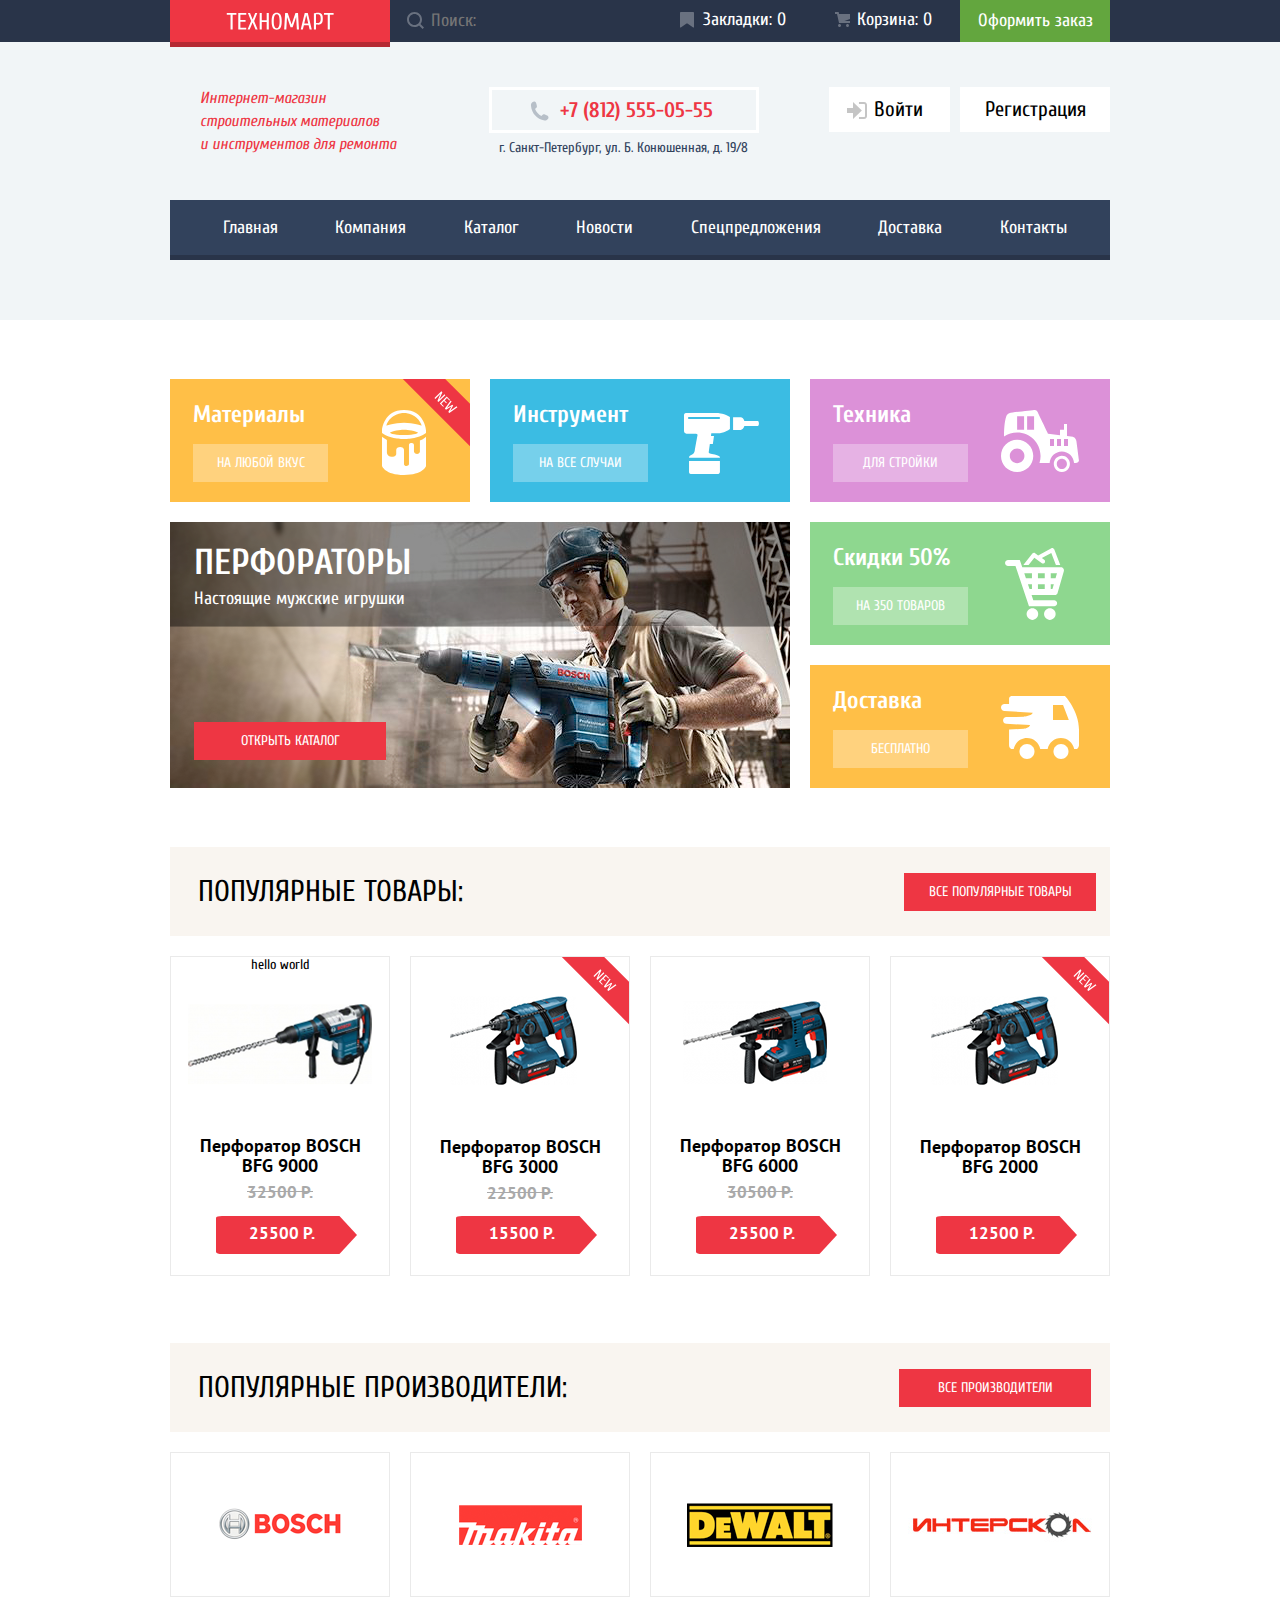
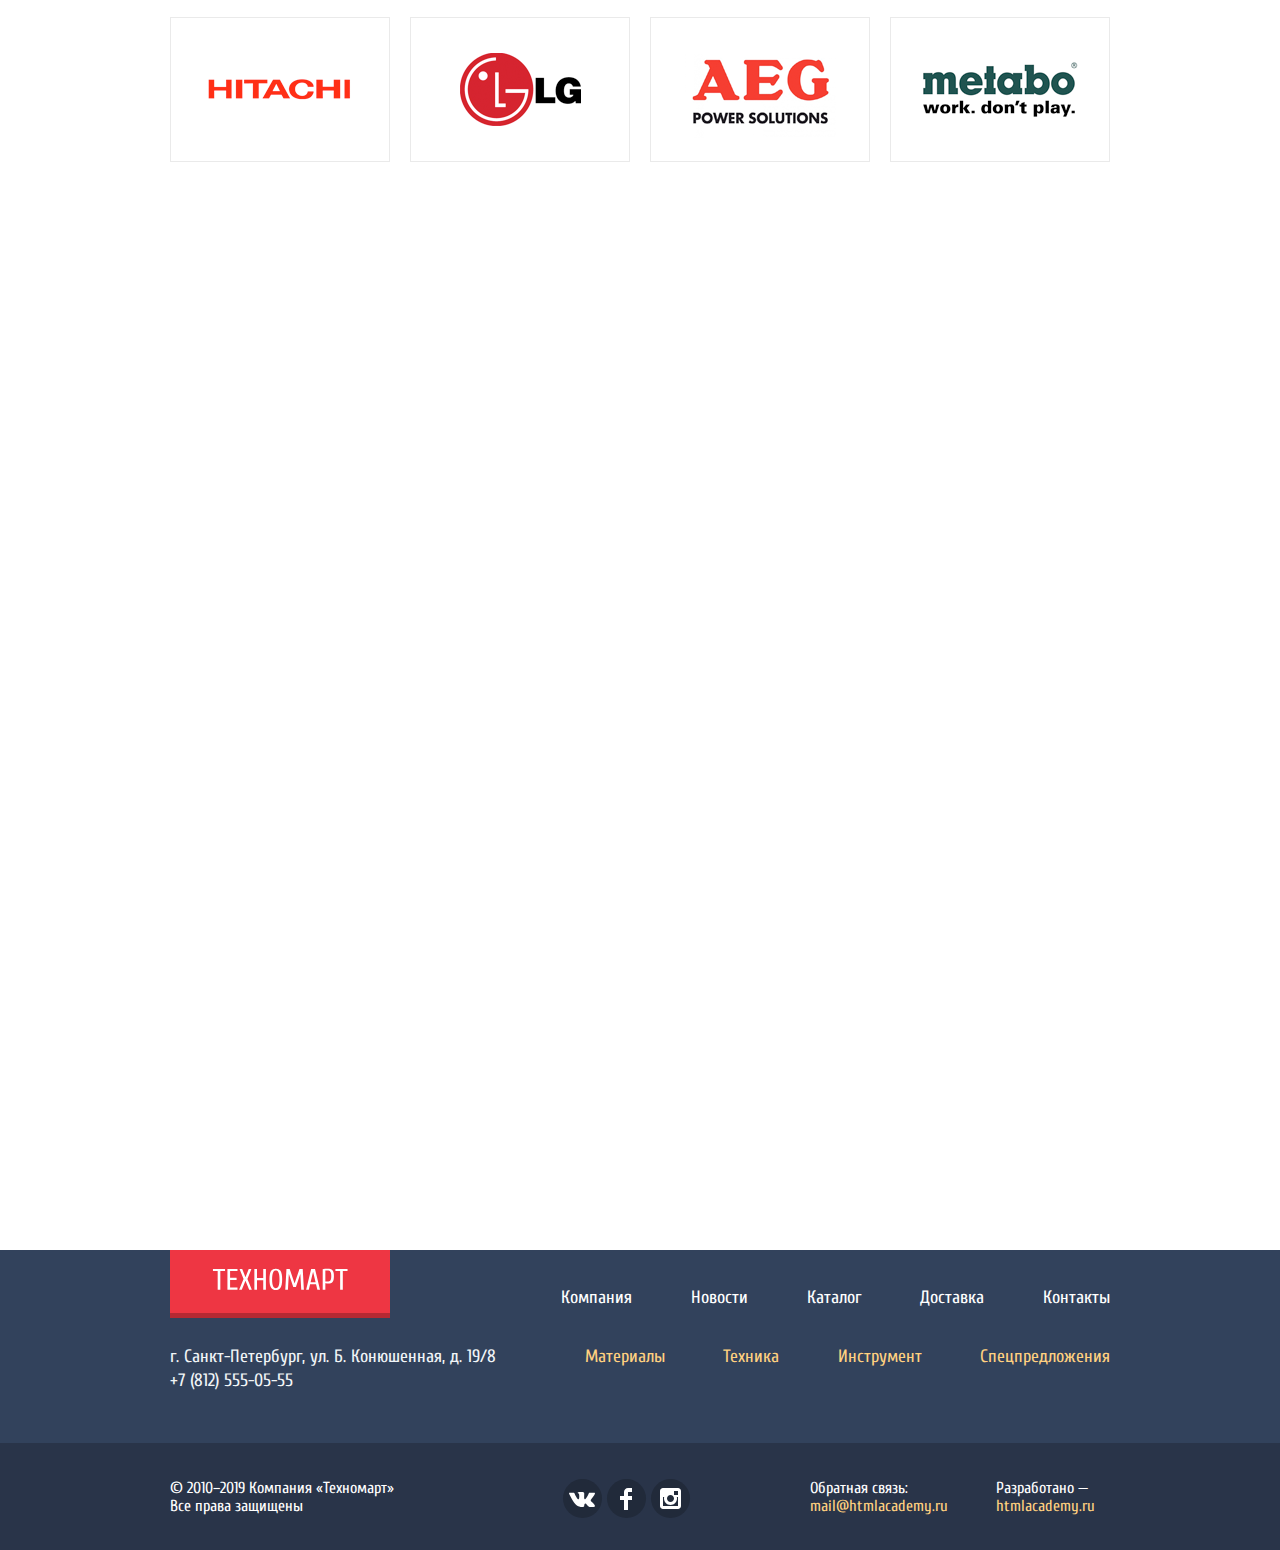
==== index.html @ c285edb5 "Add manufacturers grid" ====
<!DOCTYPE html>
<html lang="ru">

<head>
  <meta charset="UTF-8">
  <meta http-equiv="X-UA-Compatible" content="IE=edge">
  <meta name="viewport" content="width=device-width, initial-scale=1.0">

  <link rel="preconnect" href="https://fonts.googleapis.com">
  <link rel="preconnect" href="https://fonts.gstatic.com" crossorigin>

  <link rel="stylesheet" href="https://fonts.googleapis.com/css?family=Cuprum:400,400i,700">
  <link rel="stylesheet" href="https://fonts.googleapis.com/css?family=PT+Sans:400,700">

  <link rel="stylesheet" href="assets/css/normalize.css">
  <link rel="stylesheet" href="assets/css/general.css">
  <link rel="stylesheet" href="assets/css/style.css">
  <title>Главная страница</title>
</head>

<body>
  <header class="header">
    <div class="menu">
      <div class="container">
        <a class="logo" href="#">
          <img src="assets/images/text-header.svg" alt="Техномарт">
        </a>
        <form action="#" class="search-form">
          <input type="search" name="search" class="paragraph-2" id="search" placeholder="Поиск:">
          <label for="search">
            <svg width="17" height="17" viewBox="0 0 17 17" fill="none" xmlns="http://www.w3.org/2000/svg">
              <path fill-rule="evenodd" clip-rule="evenodd"
                d="M13.458 12.044L17 15.586L15.586 17L12.044 13.458C10.782 14.421 9.21 15 7.5 15C3.35786 15 0 11.6421 0 7.5C0 3.35786 3.35786 0 7.5 0C11.6421 0 15 3.35786 15 7.5C15.0001 9.14309 14.4581 10.7403 13.458 12.044ZM7.5 2C4.467 2 2 4.467 2 7.5C2.00331 10.5362 4.4638 12.9967 7.5 13C10.532 13 13 10.532 13 7.5C13 4.467 10.532 2 7.5 2Z"
                fill="white" />
            </svg>
          </label>
        </form>
        <ul class="menu-list">
          <li>
            <svg width="14" height="16" viewBox="0 0 14 16" fill="none" xmlns="http://www.w3.org/2000/svg">
              <path
                d="M14 15C14 15.55 13.632 15.741 13.182 15.426L7.819 11.661C7.369 11.346 6.632 11.346 6.182 11.661L0.818 15.426C0.368 15.741 0 15.55 0 15V1C0 0.45 0.45 0 1 0H13C13.55 0 14 0.45 14 1V15Z"
                fill="white" />
            </svg>
            <a class="paragraph-2" href="#">Закладки: 0</a>
          </li>
          <li>
            <svg width="15" height="15" viewBox="0 0 15 15" fill="none" xmlns="http://www.w3.org/2000/svg">
              <path
                d="M4.5 15C5.32843 15 6 14.3284 6 13.5C6 12.6716 5.32843 12 4.5 12C3.67157 12 3 12.6716 3 13.5C3 14.3284 3.67157 15 4.5 15Z"
                fill="white" />
              <path
                d="M12.5 15C13.3284 15 14 14.3284 14 13.5C14 12.6716 13.3284 12 12.5 12C11.6716 12 11 12.6716 11 13.5C11 14.3284 11.6716 15 12.5 15Z"
                fill="white" />
              <path d="M15 2H4.07L3.648 0H0V2H2.031L4.016 11H15V9H9.441L15 6.951V2Z" fill="white" />
            </svg>
            <a class="paragraph-2" href="#">Корзина: 0</a>
          </li>
          <li class="menu-order">
            <a class="paragraph-2" href="#">Оформить заказ</a>
          </li>
        </ul>
      </div>
    </div>
    <div class="container top-info">
      <p class="description">
        Интернет-магазин<br>
        строительных материалов<br>
        и инструментов для ремонта
      </p>
      <div class="contacts">
        <div class="phone">
          <img src="assets/images/icons/phone.svg" alt="tel">
          <a class="heading-4" href="tel:+78125550505">+7 (812) 555-05-55</a>
        </div>
        <p class="address caption">
          г. Санкт-Петербург, ул. Б. Конюшенная, д. 19/8
        </p>
      </div>
      <p class="authorization">
        <a class="login" href="#">
          <svg width="21" height="17" viewBox="0 0 21 17" fill="none" xmlns="http://www.w3.org/2000/svg">
            <path d="M14.875 8.5L6 0V6H0V11H6V17L14.875 8.5Z" fill="#C5C5C5" />
            <path
              d="M16.986 15.01H11.959V17H16.986C19.164 17 19.99 15.19 20.015 13.974V3.028C19.99 1.811 19.164 0 16.986 0H11.959V1.99H16.986C17.825 1.99 17.978 2.671 17.996 3.047V13.951C17.979 14.327 17.825 15.01 16.986 15.01Z"
              fill="#C5C5C5" />
          </svg>
          Войти
        </a>
        <a class="register" href="#">
          Регистрация
        </a>
      </p>
    </div>
    <nav>
      <ul class="container navigation">
        <li><a class="paragraph-2" href="index.html">Главная</a></li>
        <li><a class="paragraph-2" href="#">Компания</a></li>
        <li><a class="paragraph-2" href="catalog.html">Каталог</a></li>
        <li><a class="paragraph-2" href="#">Новости</a></li>
        <li><a class="paragraph-2" href="#">Спецпредложения</a></li>
        <li><a class="paragraph-2" href="#">Доставка</a></li>
        <li><a class="paragraph-2" href="#">Контакты</a></li>
      </ul>
    </nav>
  </header>
  <main class="main">
    <section class="container promo">
      <div class="promo-item materials new">
        <h3 class="heading-3">Материалы</h3>
        <a class="transparent-button button-text" href="#">На любой вкус</a>
      </div>
      <div class="promo-item instruments">
        <h3 class="heading-3">Инструмент</h3>
        <a class="transparent-button button-text" href="#">На все случаи</a>
      </div>
      <div class="promo-item technics">
        <h3 class="heading-3">Техника</h3>
        <a class="transparent-button button-text" href="#">Для стройки</a>
      </div>
      <div class="perforators">
        <div class="perforators-shadow">
          <h2 class="heading-1">Перфораторы</h2>
          <p class="paragraph-2">Настоящие мужские игрушки</p>
        </div>
        <a class="button button-text" href="catalog.html">Открыть каталог</a>
      </div>
      <div class="promo-item discounts">
        <h3 class="heading-3">Скидки 50%</h3>
        <a class="transparent-button button-text" href="#">На 350 товаров</a>
      </div>
      <div class="promo-item delivery">
        <h3 class="heading-3">Доставка</h3>
        <a class="transparent-button button-text" href="#">Бесплатно</a>
      </div>
    </section>
    <section>
      <div class="container popular-header">
        <h2 class="heading-2">Популярные товары:</h2>
        <a class="button button-text" href="#">Все популярные товары</a>
      </div>
      <ul class="container popular-items">
        <li>
          <div class="item-image">
            <img src="assets/images/popular-items/bfg9000.png" alt="BFG 9000">
          </div>
          <h3 class="paragraph-bold">Перфоратор BOSCH BFG 9000</h3>
          <p class="old-price">32500 р.</p>
          <div class="price">25500 р.</div>
          <div class="image-overlay">
            hello world
          </div>
        </li>
        <li class="new">
          <div class="item-image">
            <img src="assets/images/popular-items/bfg3000.png" alt="BFG 3000">
          </div>
          <h3 class="paragraph-bold">Перфоратор BOSCH BFG 3000</h3>
          <p class="old-price">22500 р.</p>
          <div class="price">15500 р.</div>
        </li>
        <li>
          <div class="item-image">
            <img src="assets/images/popular-items/bfg6000.png" alt="BFG 6000">
          </div>
          <h3 class="paragraph-bold">Перфоратор BOSCH BFG 6000</h3>
          <p class="old-price">30500 р.</p>
          <div class="price">25500 р.</div>
        </li>
        <li class="new">
          <div class="item-image">
            <img src="assets/images/popular-items/bfg2000.png" alt="BFG 2000">
          </div>
          <h3 class="paragraph-bold">Перфоратор BOSCH BFG 2000</h3>
          <div class="price">12500 р.</div>
        </li>
      </ul>
    </section>
    <section class>
      <div class="container manufacturers-header">
        <h2 class="heading-2">Популярные производители:</h2>
        <a href="#" class="button button-text">Все производители</a>
      </div>
      <ul class="container manufacturers">
        <li><a href="#"><img src="assets/images/manufacturers/bosch.png" alt="BOSCH"></a></li>
        <li><a href="#"><img src="assets/images/manufacturers/Makita.png" alt="Makita"></a></li>
        <li><a href="#"><img src="assets/images/manufacturers/DeWALT.png" alt="DeWALT"></a></li>
        <li><a href="#"><img src="assets/images/manufacturers/Интерскол 1.png" alt="Интерскол"></a></li>
        <li><a href="#"><img src="assets/images/manufacturers/Hitachi.png" alt="Hitachi"></a></li>
        <li><a href="#"><img src="assets/images/manufacturers/LG.png" alt="LG"></a></li>
        <li><a href="#"><img src="assets/images/manufacturers/AEG.png" alt="AEG"></a></li>
        <li><a href="#"><img src="assets/images/manufacturers/Metabo.png" alt="Metabo"></a></li>
      </ul>
    </section>
    <section class="services">
      <div class="container">

      </div>
    </section>
    <section class="about">

    </section>
  </main>
  <footer class="footer">
    <div class="container footer-top">
      <div class="logo">
        <img src="assets/images/text-header.svg" alt="Техномарт">
      </div>
      <ul class="footer-nav">
        <li><a class="paragraph-2" href="#">Компания</a></li>
        <li><a class="paragraph-2" href="#">Новости</a></li>
        <li><a class="paragraph-2" href="catalog.html">Каталог</a></li>
        <li><a class="paragraph-2" href="#">Доставка</a></li>
        <li><a class="paragraph-2" href="#">Контакты</a></li>
      </ul>
    </div>
    <div class="container footer-middle">
      <p class="footer-contacts paragraph-2">
        г. Санкт-Петербург, ул. Б. Конюшенная, д. 19/8<br>
        +7 (812) 555-05-55
      </p>
      <ul class="footer-nav-bottom">
        <li><a class="paragraph-2" href="#">Материалы</a></li>
        <li><a class="paragraph-2" href="#">Техника</a></li>
        <li><a class="paragraph-2" href="#">Инструмент</a></li>
        <li><a class="paragraph-2" href="#">Спецпредложения</a></li>
      </ul>
    </div>
    <div class="footer-dark">
      <div class="container footer-bottom">
        <p class="copyright paragraph-3">
          © 2010–2019 Компания «Техномарт»<br>
          Все права защищены
        </p>
        <ul class="social-buttons">
          <li><a href="#"><img src="assets/images/icons/social/vk.svg" alt="VK"></a></li>
          <li><a href="#"><img src="assets/images/icons/social/fb.svg" alt="FB"></a></li>
          <li><a href="#"><img src="assets/images/icons/social/insta.svg" alt="INST"></a></li>
        </ul>
        <div class="feedback">
          <p class="paragraph-3">
            Обратная связь:<br>
            <a class="paragraph-3" href="mailto:mail@htmlacademy.ru">mail@htmlacademy.ru</a>
          </p>
          <p class="paragraph-3">
            Разработано —<br>
            <a class="paragraph-3" href="https://htmlacademy.ru">htmlacademy.ru</a>
          </p>
        </div>
      </div>
    </div>
  </footer>
</body>

</html>
---- assets/css/general.css ----
/* Общие стили */

* {
  border: 0;
  box-sizing: border-box;
  font-family: "Cuprum", sans-serif;
  font-size: 14px;
  margin: 0;
  padding: 0;
}

a {
  color: white;
  text-decoration: none;
}

/* Переменные */
:root {
  --basic-red: #ee3643;
  --basic-red-2: #ca2c37;
  --basic-green: #63a63e;
  --basic-grey: #3d546f;
  --basic-greylight: #c5c5c5;
  --basic-background: #f1f5f7;
  --special-yellow: #ffbf47;
  --special-blue: #3bbce3;
  --special-lilac: #dc91d8;
  --special-greenlight: #8ed78f;
  --special-yellowlight: #ffd180;
  --success: #5fbb2d;
  --warning: #ffbf47;
  --error: #ba2732;
  --another-light-grey: #eaeaea;
  --another-blue: #293449;
  --another-blue-2: #32425c;
  --another-blue-3: #161d29;
  --another-blue-4: #212a3a;

  --shadow-down: inset 0 -5px;
  --card-shadow: 0 4px 20px rgba(0, 0, 0, 0.15);
}

/* Тексты */

.heading-1 {
  font-size: 36px;
  font-weight: bold;
  line-height: 36px;
  text-transform: uppercase;
}

.heading-2 {
  font-size: 30px;
  font-weight: 400;
  line-height: 30px;
  text-transform: uppercase;
}

.heading-3 {
  font-size: 24px;
  font-weight: bold;
  line-height: 30px;
}

.heading-4 {
  font-size: 21px;
  font-weight: bold;
  line-height: 30px;
}

.heading-5 {
  font-size: 13px;
  font-family: "PT Sans", sans-serif;
  line-height: 18px;
}

.heading-6 {
  font-size: 15px;
  font-family: "PT Sans", sans-serif;
}

.paragraph-1 {
  font-size: 13px;
  font-family: "PT Sans", sans-serif;
  line-height: 24px;
}

.paragraph-2 {
  font-size: 18px;
  line-height: 24px;
}

.paragraph-3 {
  font-size: 16px;
  line-height: 18px;
}

.paragraph-bold {
  font-size: 18px;
  font-family: "PT Sans", sans-serif;
  line-height: 20px;
}

.button-text {
  font-size: 14px;
  line-height: 18px;
}

.caption {
  font-size: 14px;
  line-height: 24px;
}

.margin-auto {
  margin: auto;
}
---- assets/css/style.css ----
body {
  min-width: 1200px;
}

li {
  list-style: none;
}

.container {
  display: flex;
  margin: auto;
  width: 940px;
}

.new {
  position: relative;
}

.new::after {
  background: no-repeat url("../images/new.svg");
  content: "";
  height: 70px;
  position: absolute;
  right: 0;
  top: 0;
  width: 70px;
}

/* Потолок */
.header {
  background: var(--basic-background);
  color: #fff;
  padding-bottom: 60px;
}

/* Меню (логотип, поиск, закладки, корзина) */
.menu {
  background: var(--another-blue);
  margin-bottom: 45px;
}

/* Логотип */
.logo {
  background: var(--basic-red);
  box-shadow: 0 5px #b52933;
  width: 220px;
}

.menu .logo:active {
  background: var(--error);
  box-shadow: 0 5px #8d1e26;
}

.logo img {
  display: block;
  margin: 12px auto auto;
}

/* Форма поиска */
.search-form {
  position: relative;
}

.search-form input {
  background: transparent;
  color: #fff;
  padding: 9px 22px 9px 41px;
  width: 270px;
}

.search-form label {
  position: absolute;
  top: 12px;
  left: 17px;
}

.search-form path {
  fill: rgba(255, 255, 255, 0.3);
}

.search-form ::placeholder {
  opacity: 1;
}

.search-form:hover path {
  fill: #fff;
}

.search-form input:focus+label path {
  fill: var(--basic-red);
}

.search-form input:focus {
  background: #fff;
  color: #000;
  outline: none;
}

/* Закладки, корзина, оформить */
.menu-list {
  display: flex;
  text-align: center;
}

.menu-list li {
  position: relative;
  width: 150px;
}

.menu-list li:first-child svg {
  position: absolute;
  top: 12px;
  left: 20px;
}

.menu-list li:nth-child(2) svg {
  position: absolute;
  top: 12px;
  left: 25px;
}

.menu-list li svg+a {
  padding: 8px 0 10px 19px;
}

.menu-order {
  background: var(--basic-green);
}

.menu-order:hover {
  background: var(--success);
}

.menu-order:active {
  background: var(--basic-green);
}

.menu-list li a {
  display: block;
  padding: 9px 0;
}

.menu-list li:active {
  background: var(--another-blue-3);
}

.menu-list path {
  fill: rgba(255, 255, 255, 0.3);
}

.menu-list li:hover path {
  fill: #fff;
}

.menu-list li:active path {
  fill: rgba(255, 255, 255, 0.3);
}

/* Инфа под меню */
.top-info {
  align-items: flex-start;
  justify-content: space-between;
  margin-bottom: 40px;
}

/* Описание */
.description {
  color: var(--basic-red);
  font-size: 16px;
  font-style: italic;
  line-height: 23px;
  margin-left: 30px;
  margin-right: 22px;
}

/* Контакты (телефон и адрес) */
.contacts {
  width: 270px;
}

.phone {
  border: 3px solid #fff;
  padding: 5px 0 5px 25px;
  position: relative;
  text-align: center;
}

.phone img {
  position: absolute;
  top: 11px;
  left: 38px;
}

.phone a {
  color: var(--basic-red);
}

.address {
  color: var(--another-blue-2);
  text-align: center;
  padding-top: 3px;
}

.authorization {
  display: flex;
  justify-content: space-between;
  text-align: center;
  width: 281px;
}

.login,
.register {
  background: #fff;
  color: #000;
  font-size: 21px;
  line-height: 21px;
  padding: 12px 0;
}

.login {
  padding-left: 18px;
  position: relative;
  width: 121px;
}

.login svg {
  position: absolute;
  top: 15px;
  left: 18px;
}

.register {
  width: 150px;
}

.login:hover,
.register:hover {
  color: var(--basic-red);
}

.login:hover svg path {
  fill: var(--basic-grey);
}

.login:active,
.register:active {
  color: var(--basic-greylight);
}

/* Навигация */
.navigation {
  background: var(--another-blue-2);
  box-shadow: var(--shadow-down) var(--another-blue);
  padding-left: 25px;
}

.navigation a {
  display: block;
  padding: 16px 30px 20px 27.5px;
}

.navigation a:hover {
  background: var(--another-blue);
}

.navigation a:active {
  background: var(--another-blue-3);
  box-shadow: inherit;
}

/* Основа */
.main {
  /* FIXME */
  height: 2471px;
}

/* Промо (материалы - доставка) */
.promo {
  color: #fff;
  display: grid;
  gap: 20px;
  grid-template-columns: repeat(3, 1fr);
  margin-top: 59px;
}

/* Отступы, прозрачные кнопки */
.transparent-button {
  background: rgba(255, 255, 255, 0.3);
  display: block;
  padding: 10px 0;
  text-align: center;
  text-transform: uppercase;
  width: 135px;
}

.transparent-button:hover {
  background: rgba(197, 197, 197, 0.3);
}

.transparent-button:active {
  background: rgb(169, 169, 169, 0.3);
}

/* Простые блоки (материалы - доставка) */
.promo-item {
  display: flex;
  flex-direction: column;
  gap: 14px;
  justify-content: space-between;
  padding: 21px 0 20px 23px;
}

.materials {
  background: var(--warning) no-repeat url("../images/main-icons/icon-1.svg") bottom 46% right 17%;
}

.instruments {
  background: var(--special-blue) no-repeat url("../images/main-icons/icon-2.svg") bottom 45% right 14%;
}

.technics {
  background: var(--special-lilac) no-repeat url("../images/main-icons/icon-3.svg") bottom 49% right 14%;
}

.discounts {
  background: var(--special-greenlight) no-repeat url("../images/main-icons/icon-4.svg") bottom 50% right 19%;
}

.delivery {
  background: var(--warning) no-repeat url("../images/main-icons/icon-5.svg") bottom 48% right 14%;
}

/* Перфораторы, дрели */
.perforators {
  background: url("../images/man-bosch.png");
  grid-column: span 2;
  grid-row: span 2;
}

.perforators-shadow {
  background: rgba(0, 0, 0, 0.25);
  padding: 15px 0;
}

.perforators h2 {
  margin: 8px 0 6px 24px;
}

.perforators p {
  margin-left: 24px;
}

.perforators a {
  margin: 96px 0 0 24px;
}

.button {
  background: var(--basic-red);
  display: block;
  padding: 10px 0;
  text-align: center;
  text-transform: uppercase;
  width: 192px;
}

.button:hover {
  background: var(--basic-red-2);
}

.button:active {
  background: var(--error);
}

/* Популярные товары */
/* Заголовок и кнопка */
.popular-header,
.manufacturers-header {
  align-items: center;
  background: #f9f5f0;
  display: flex;
  justify-content: space-between;
  margin-top: 59px;
  padding: 26px 14px 25px 28px;
}

/* Товары (карточки) */
.popular-items {
  display: grid;
  gap: 20px;
  grid-template-columns: repeat(4, 1fr);
  margin-top: 20px;
}

.popular-items li {
  align-items: center;
  border: 1px solid var(--another-light-grey);
  display: flex;
  flex-direction: column;
  position: relative;
  text-align: center;
}

/* Подгон картинок */
.item-image img {
  display: block;
}

li:first-child .item-image {
  margin: 5px 0 10px;
}

li:nth-child(2) .item-image {
  margin: 28px 14px 40px 0;
}

li:nth-child(3) .item-image {
  margin: 22px 10px 29px 0;
}

li:nth-child(4) .item-image {
  margin: 28px 12px 40px 0;
}

.popular-items h3 {
  margin: 0 24px;
}

/* Цены */
.old-price,
.price {
  font-size: 17px;
  font-family: "PT Sans", sans-serif;
  font-weight: bold;
  line-height: 18px;
  text-transform: uppercase;
}

.old-price {
  color: #a9a9a9;
  margin-bottom: 14px;
  margin-top: 7px;
  text-decoration: line-through;
}

.price {
  background: var(--basic-red);
  border-radius: 5% 0 0 5%;
  color: #fff;
  margin: auto 8px 21px 0;
  padding: 8px 0 12px 12px;
  position: relative;
  width: 120px;
}

.price::before {
  background: var(--basic-red);
  clip-path: polygon(0% -10%, 100% 50%, 0% 110%);
  content: "";
  height: 38px;
  position: absolute;
  right: -21px;
  top: 0;
  width: 21px;
}

/* Наведение (тень и кнопки) */
.popular-items li:hover {
  box-shadow: var(--card-shadow);
}

.image-overlay {
  position: absolute;
  top: 0;
}

/* Производители */
.manufacturers-header {
  margin-top: 67px;
}

.manufacturers-header .button {
  margin-right: 5px;
}

.manufacturers {
  display: grid;
  gap: 20px;
  grid-template-columns: repeat(4, 1fr);
  margin-top: 20px;
}

.manufacturers li a {
  align-items: center;
  border: 1px solid #eaeaea;
  display: flex;
  justify-content: center;
  min-height: 145px;
  min-width: 220px;
}

.manufacturers li a:hover {
  box-shadow: var(--card-shadow);
}

.manufacturers li a:active {
  opacity: 0.5;
}
/* Подвал */
.footer {
  background: var(--another-blue-2);
}

/* Логотип, верх навигации */
.footer-top,
.footer-middle {
  align-items: center;
  justify-content: space-between;
}

.footer-top .logo img {
  margin: 20px auto 25px;
  transform: scale(1.26);
}

.footer-nav {
  display: flex;
  justify-content: space-between;
  width: 549px;
}

.footer-nav li {
  margin-top: 33px;
}

.footer-nav li a:hover,
.footer-nav-bottom li a:hover {
  text-decoration: underline;
}

.footer-nav li a:active,
.footer-nav-bottom li a:active {
  opacity: 0.5;
  text-decoration: none;
}

/* Второй ряд (контакты и навигация) */
.footer-middle {
  align-items: flex-start;
  margin: 32px auto 50px;
}

.footer-contacts {
  color: var(--basic-background);
}

.footer-nav-bottom {
  display: flex;
  justify-content: space-between;
  width: 525px;
}


.footer-nav-bottom li a,
.feedback a {
  color: var(--special-yellowlight);
}

/* Третий ряд (копирайт, соцсети, автор) */
.footer-dark {
  background: var(--another-blue);
}

.footer-bottom {
  justify-content: space-between;
  padding: 36px 0 32px;
}

.copyright {
  color: #fff;
}

.social-buttons {
  display: flex;
  gap: 5px;
  margin-left: 48px;
}

.social-buttons a {
  align-items: center;
  background: var(--another-blue-4);
  display: flex;
  border-radius: 50%;
  height: 39px;
  justify-content: center;
  width: 39px;
}

.social-buttons a:hover {
  background: var(--basic-red);
}

.feedback {
  color: #fff;
  display: flex;
  justify-content: space-between;
  width: 300px;
}

.feedback p:last-child {
  margin-right: 15px;
}

.feedback a:hover {
  text-decoration: underline;
}

.feedback a:active {
  color: var(--basic-red);
  text-decoration: none;
}
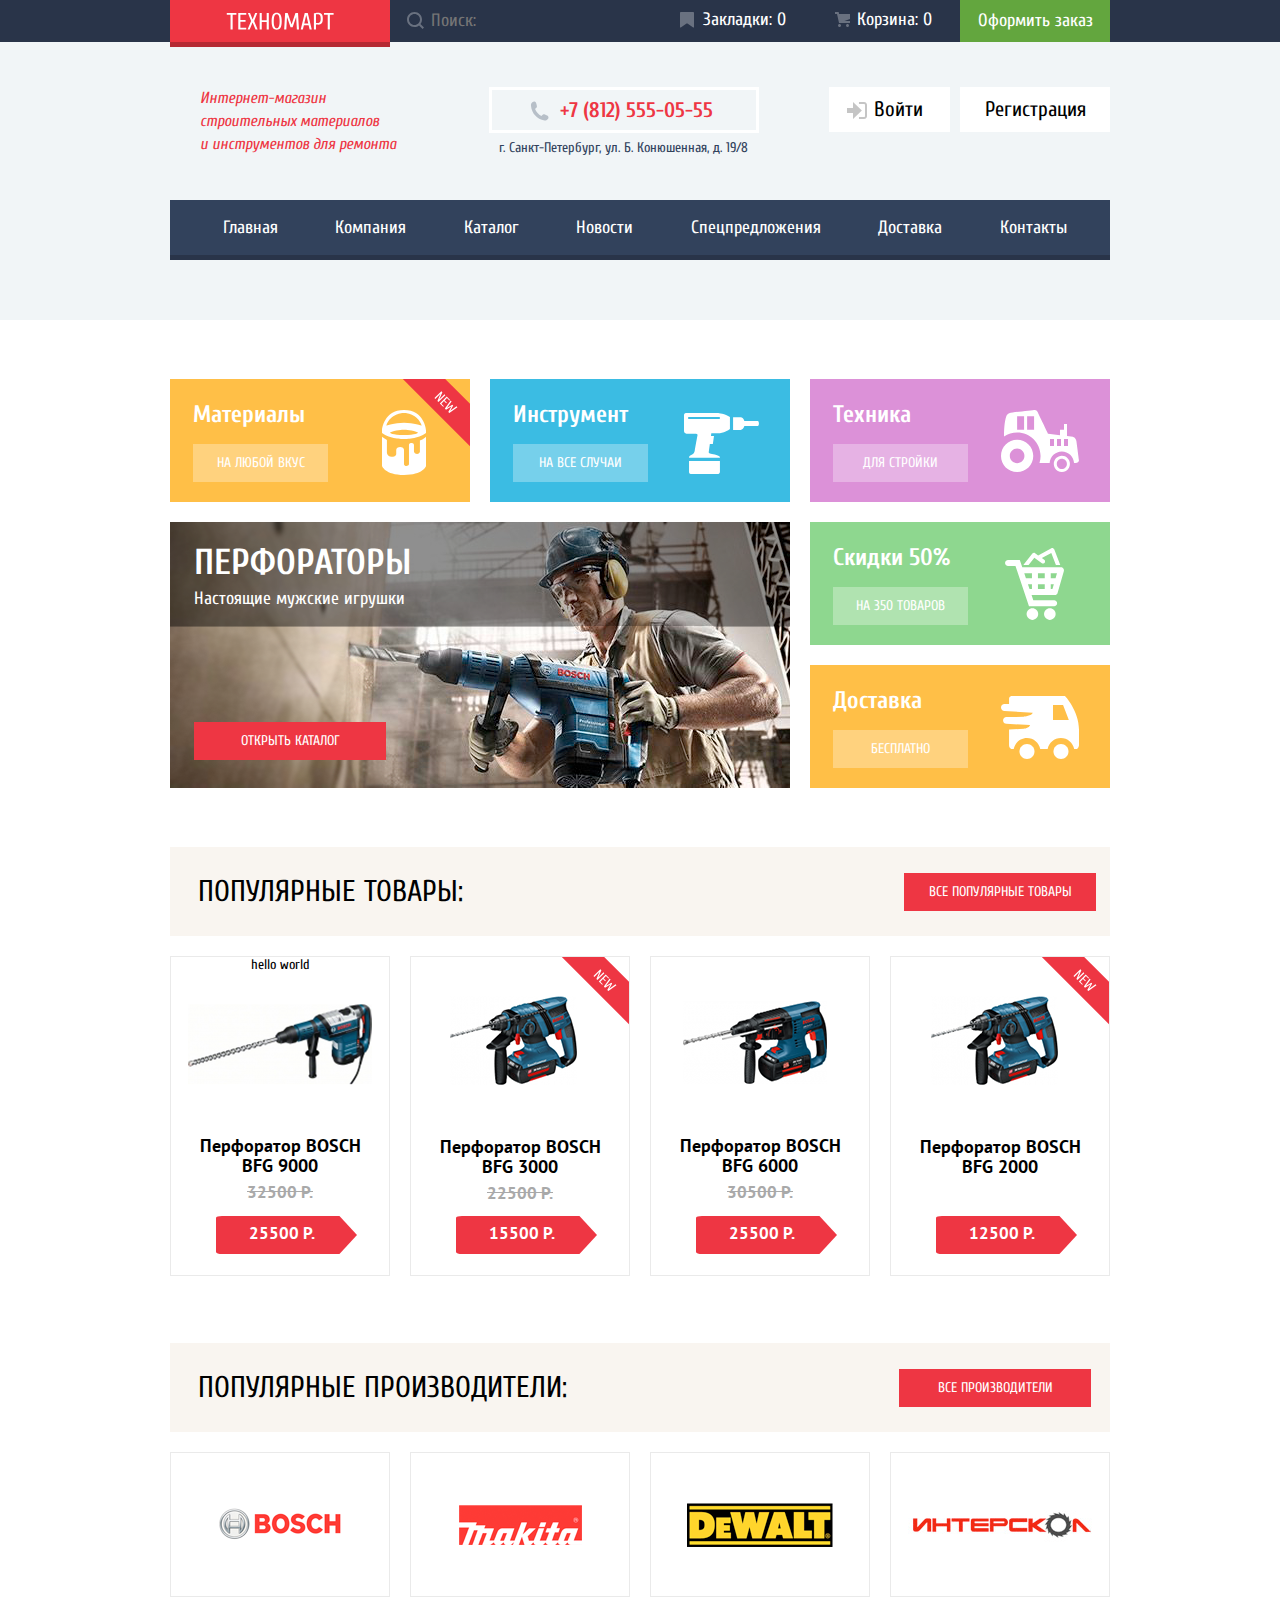
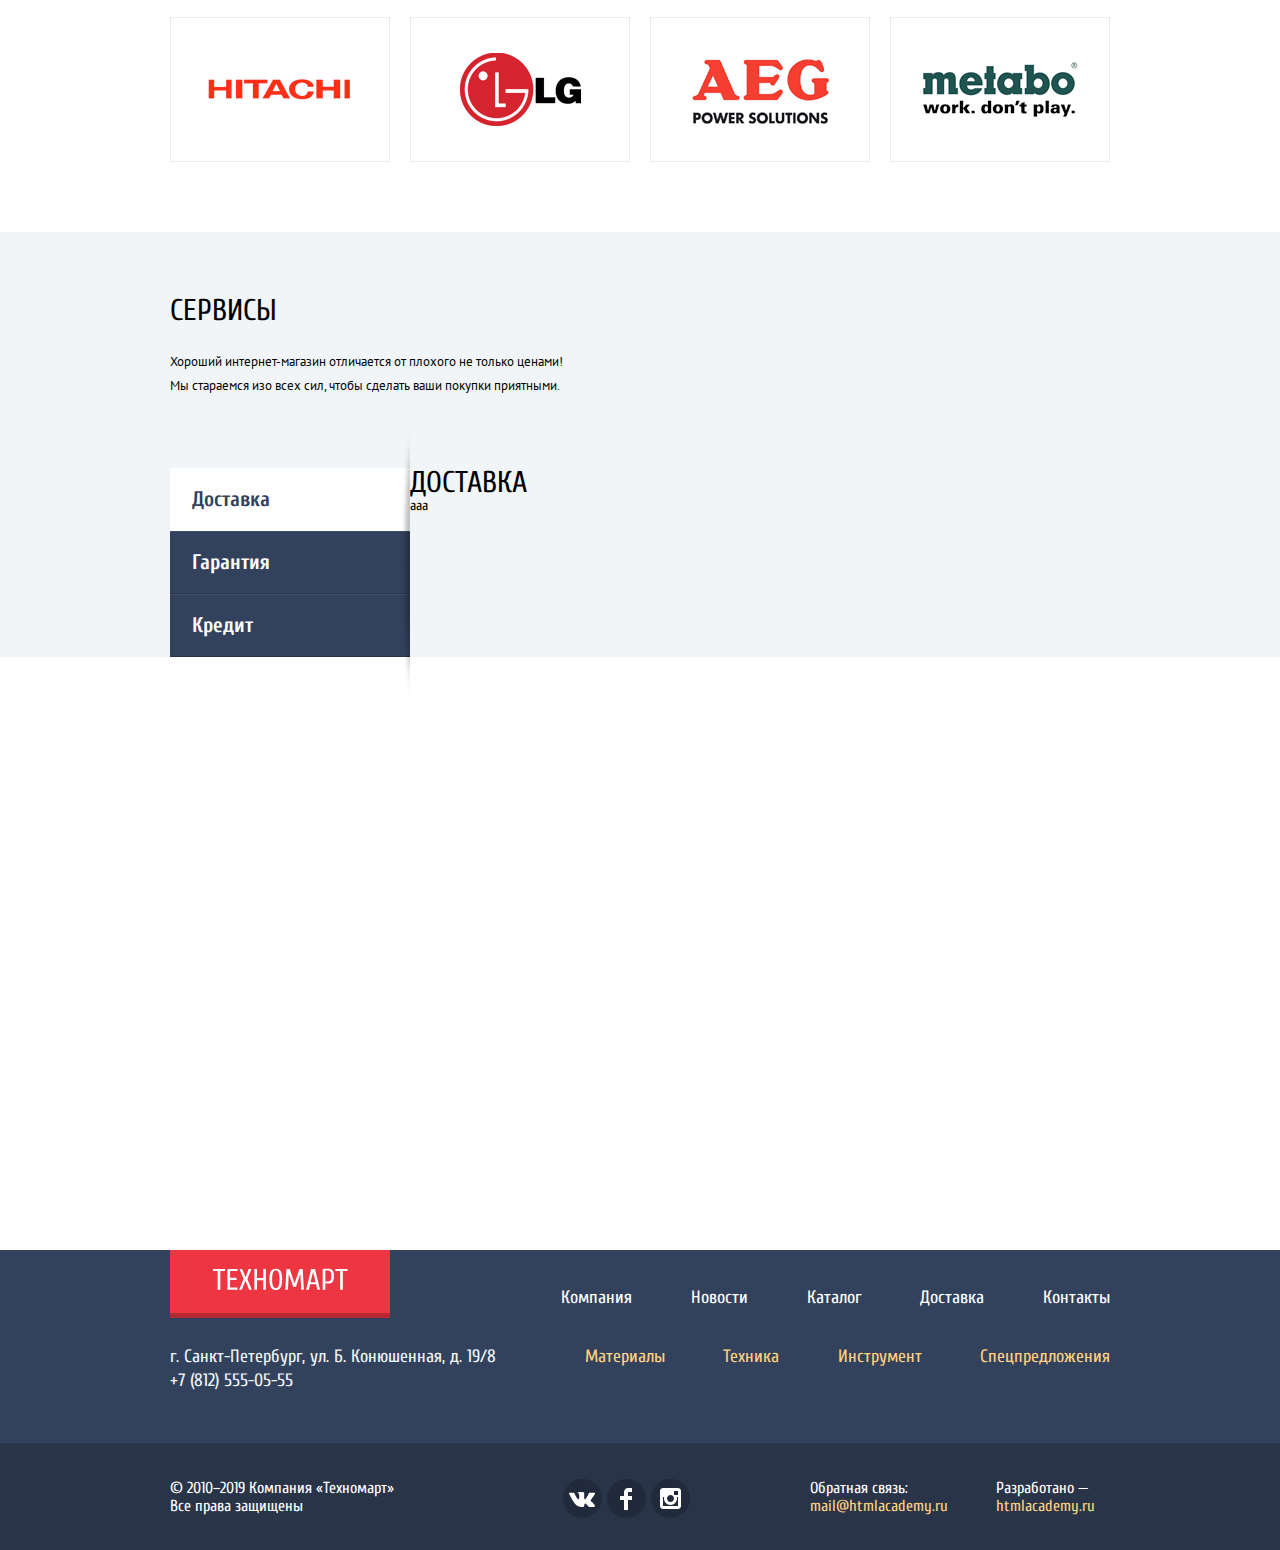
==== commit 4b0fb91c: "Work on services" ====
--- a/index.html
+++ b/index.html
@@ -176,7 +176,7 @@
         </li>
       </ul>
     </section>
-    <section class>
+    <section>
       <div class="container manufacturers-header">
         <h2 class="heading-2">Популярные производители:</h2>
         <a href="#" class="button button-text">Все производители</a>
@@ -194,7 +194,35 @@
     </section>
     <section class="services">
       <div class="container">
-
+        <h2 class="heading-2">Сервисы</h2>
+        <p class="paragraph-1">
+          Хороший интернет-магазин отличается от плохого не только ценами!<br>
+          Мы стараемся изо всех сил, чтобы сделать ваши покупки приятными.
+        </p>
+        <div class="container services-slider">
+          <input type="radio" name="toggle" id="services-1" checked>
+          <input type="radio" name="toggle" id="services-2">
+          <input type="radio" name="toggle" id="services-3">
+          <div class="services-controls heading-4">
+            <label for="services-1">Доставка</label>
+            <label for="services-2">Гарантия</label>
+            <label for="services-3">Кредит</label>
+          </div>
+          <ul class="services-list">
+            <li>
+              <h2 class="heading-2">Доставка</h2>
+              <p>ааа</p>
+            </li>
+            <li>
+              <h2 class="heading-2">Гарантия</h2>
+              <p>ааа</p>
+            </li>
+            <li>
+              <h2 class="heading-2">Кредит</h2>
+              <p>ааа</p>
+            </li>
+          </ul>
+        </div>
       </div>
     </section>
     <section class="about">
--- a/assets/css/style.css
+++ b/assets/css/style.css
@@ -332,7 +332,7 @@
 
 /* Перфораторы, дрели */
 .perforators {
-  background: url("../images/man-bosch.png");
+  background: url("../images/popular-items/man-bosch.png");
   grid-column: span 2;
   grid-row: span 2;
 }
@@ -505,6 +505,76 @@
 .manufacturers li a:active {
   opacity: 0.5;
 }
+
+/* Сервисы */
+.services {
+  background: var(--basic-background);
+  margin-top: 70px;
+}
+
+.services > .container {
+  flex-direction: column;
+}
+
+.services .container > h2 {
+  margin-top: 64px;
+}
+
+.services .container > p {
+  margin-top: 24px;
+}
+
+/* Слайдер (доставка, гарантия, кредит) */
+.services-slider {
+  margin-top: 70px;
+}
+
+.services-slider input[type="radio"] {
+  display: none;
+}
+
+.services-controls {
+  position: relative;
+  width: 240px;
+}
+
+.services-controls::before {
+  background: url("../images/services/shadow.png");
+  content: "";
+  position: absolute;
+  height: 279px;
+  right: 0;
+  top: -44px;
+  width: 10px;
+}
+
+.services-controls label {
+  background: var(--another-blue-2);
+  box-shadow: inset 0 1px #405069, inset 0 -1px var(--another-blue);
+  color: #fff;
+  font-size: 21px;
+  display: block;
+  padding: 16px 22px 17px;
+}
+
+#services-1:checked ~ .services-controls label:first-child,
+#services-2:checked ~ .services-controls label:nth-child(2),
+#services-3:checked ~ .services-controls label:nth-child(3) {
+  background: #fff;
+  box-shadow: inset 0 1px #fff;
+  color: var(--another-blue-2);
+}
+
+.services-list li {
+  display: none;
+}
+
+#services-1:checked ~ .services-list li:first-child,
+#services-2:checked ~ .services-list li:nth-child(2),
+#services-3:checked ~ .services-list li:nth-child(3) {
+  display: block;
+}
+
 /* Подвал */
 .footer {
   background: var(--another-blue-2);
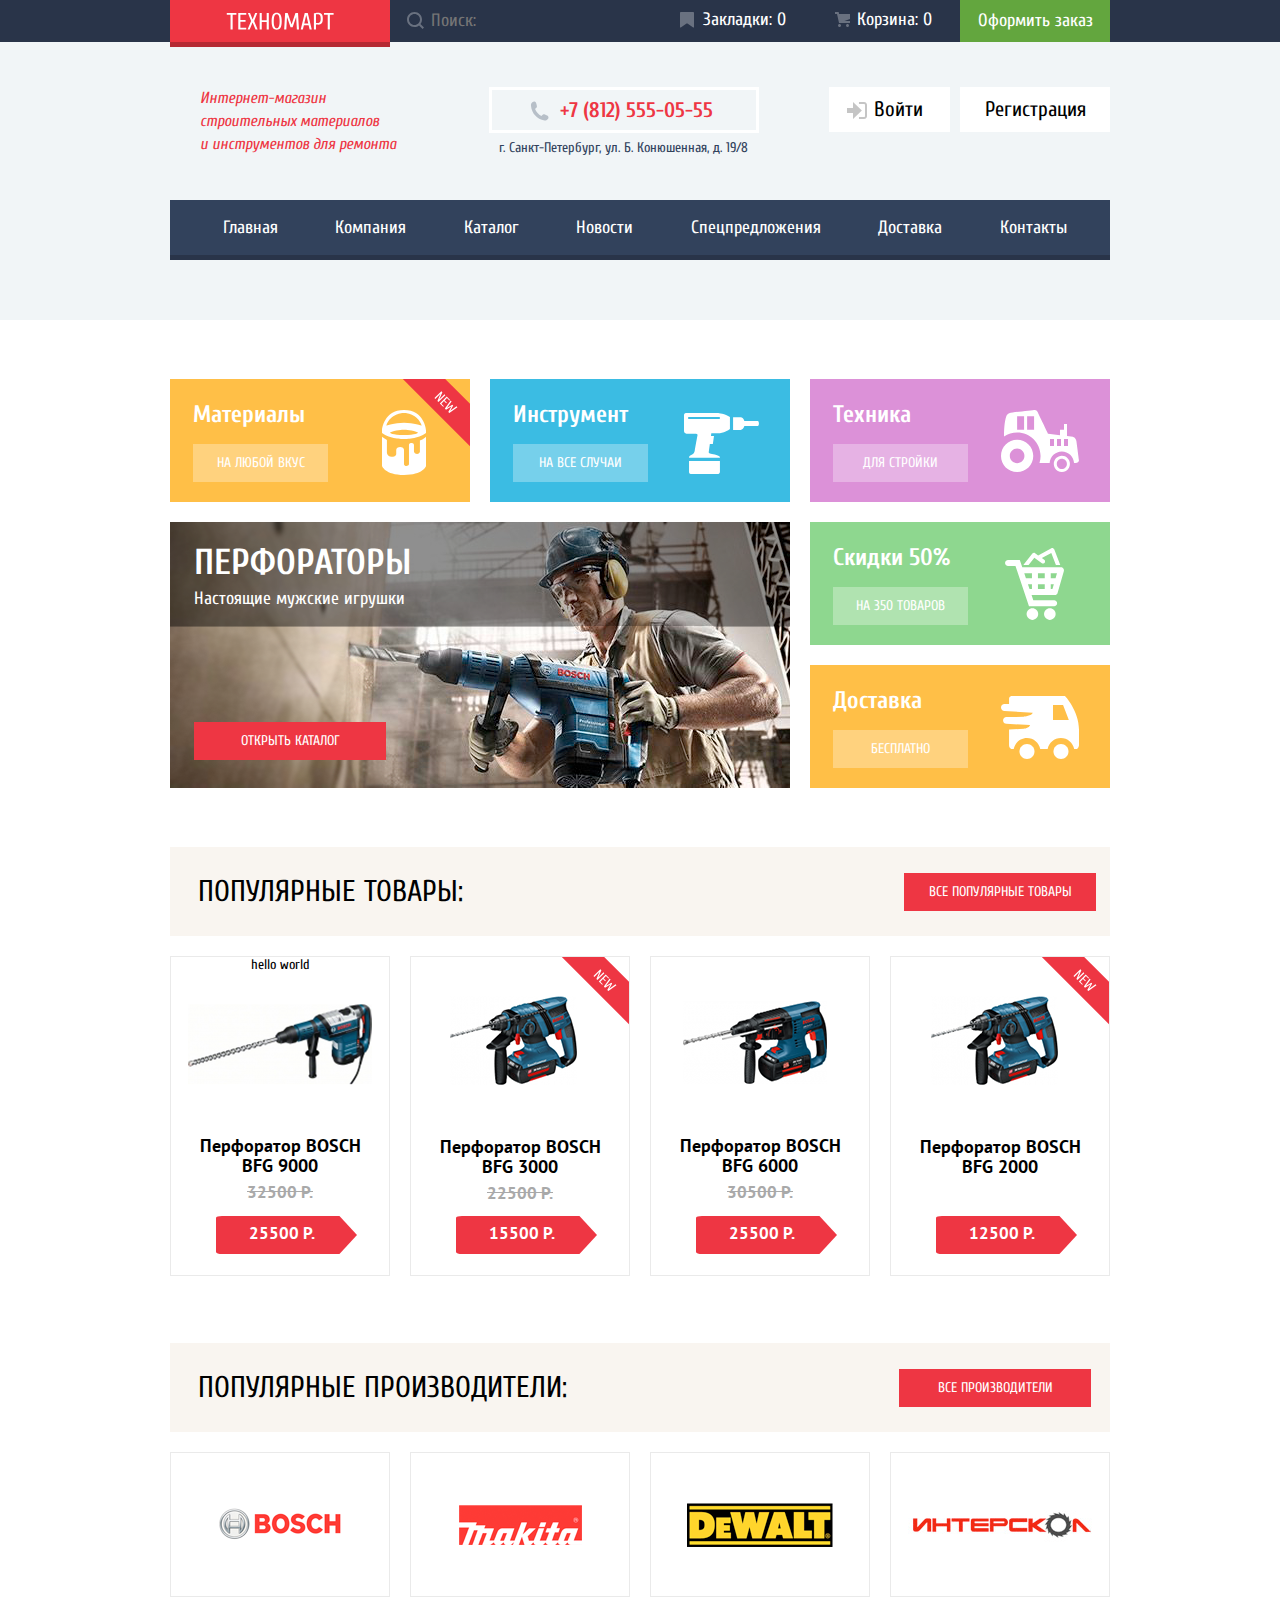
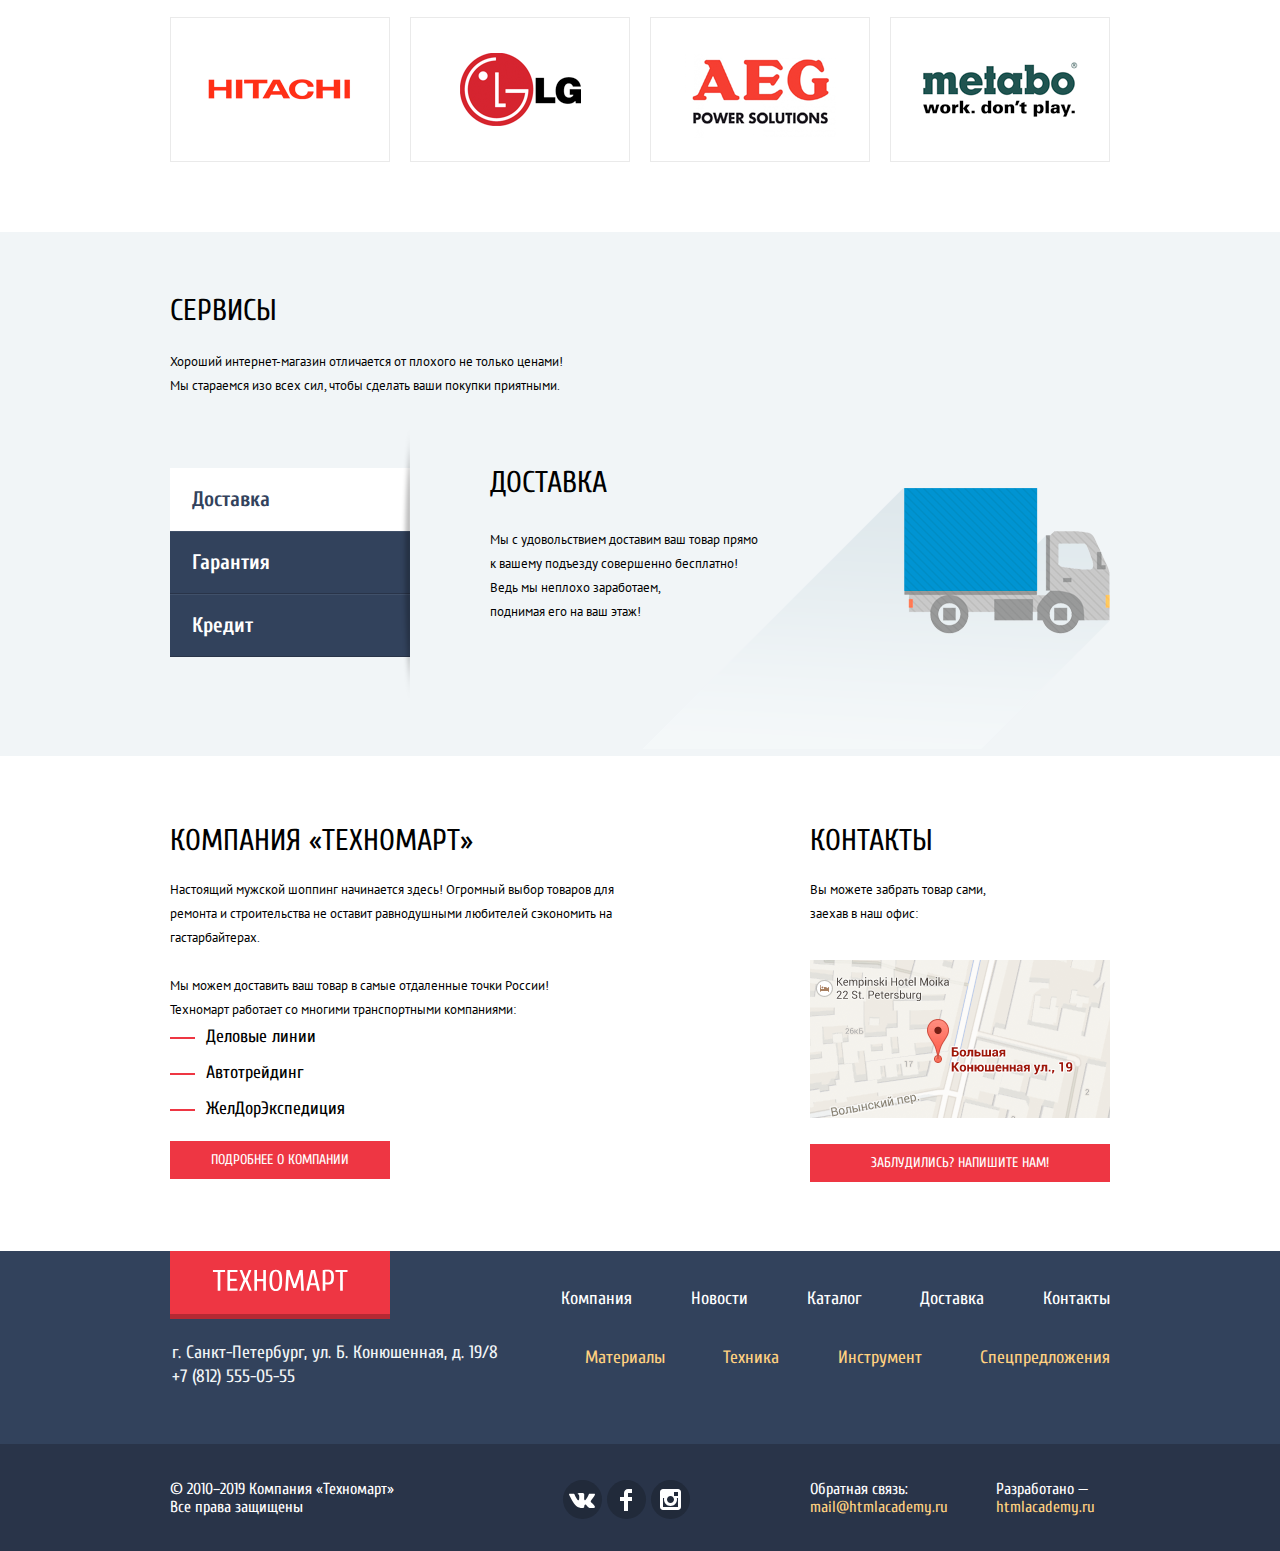
==== commit 96536afd: "Add contacts in the main section, fix a few things" ====
--- a/index.html
+++ b/index.html
@@ -211,22 +211,61 @@
           <ul class="services-list">
             <li>
               <h2 class="heading-2">Доставка</h2>
-              <p>ааа</p>
+              <p class="paragraph-1">
+                Мы с удовольствием доставим ваш товар прямо<br>
+                к вашему подъезду совершенно бесплатно!<br>
+                Ведь мы неплохо заработаем,<br>
+                поднимая его на ваш этаж!</p>
             </li>
             <li>
               <h2 class="heading-2">Гарантия</h2>
-              <p>ааа</p>
+              <p class="paragraph-1">
+                Если купленный у нас товар поломается или заискрит,<br>
+                а также в случае пожара, спровоцированного его<br>
+                возгоранием,  вы всегда можете быть уверены в нашей<br>
+                гарантии. Мы обменяем сгоревший товар на новый.<br>
+                Дом уж восстановите как-нибудь сами.
+              </p>
             </li>
             <li>
               <h2 class="heading-2">Кредит</h2>
-              <p>ааа</p>
+              <p class="paragraph-1">
+                Залезть в долговую яму стало проще!<br>
+                Кредитные консультанты придут вам на помощь.
+              </p>
+              <a href="#" class="button-credit button-text">Отправить заявку</a>
             </li>
           </ul>
         </div>
       </div>
     </section>
-    <section class="about">
-
+    <section class="container about">
+      <div class="company">
+        <h2 class="heading-2">Компания «Техномарт»</h2>
+        <p class="paragraph-1">
+          Настоящий мужской шоппинг начинается здесь! Огромный выбор товаров для<br>
+          ремонта и строительства не оставит равнодушными любителей сэкономить на<br>
+          гастарбайтерах.<br>
+          <br>
+          Мы можем доставить ваш товар в самые отдаленные точки России!<br>
+          Техномарт работает со многими транспортными компаниями:
+        </p>
+        <ul class="transport-companies">
+          <li class="paragraph-2">Деловые линии</li>
+          <li class="paragraph-2">Автотрейдинг</li>
+          <li class="paragraph-2">ЖелДорЭкспедиция</li>
+        </ul>
+        <a class="button button-text" href="#">Подробнее о компании</a>
+      </div>
+      <div class="main-contacts">
+        <h2 class="heading-2">Контакты</h2>
+        <p class="paragraph-1">
+          Вы можете забрать товар сами,<br>
+          заехав в наш офис:
+        </p>
+        <img src="assets/images/company-location.png" alt="ул. Б. Конюшенная, д. 19/8">
+        <a class="button button-text" href="#">Заблудились? Напишите нам!</a>
+      </div>
     </section>
   </main>
   <footer class="footer">
--- a/assets/css/style.css
+++ b/assets/css/style.css
@@ -270,8 +270,7 @@
 
 /* Основа */
 .main {
-  /* FIXME */
-  height: 2471px;
+  margin-bottom: 69px;
 }
 
 /* Промо (материалы - доставка) */
@@ -526,7 +525,8 @@
 
 /* Слайдер (доставка, гарантия, кредит) */
 .services-slider {
-  margin-top: 70px;
+  justify-content: space-between;
+  margin: 70px 0 99px;
 }
 
 .services-slider input[type="radio"] {
@@ -552,9 +552,14 @@
   background: var(--another-blue-2);
   box-shadow: inset 0 1px #405069, inset 0 -1px var(--another-blue);
   color: #fff;
+  cursor: pointer;
   font-size: 21px;
   display: block;
   padding: 16px 22px 17px;
+}
+
+.services-controls label:hover {
+  background: var(--another-blue);
 }
 
 #services-1:checked ~ .services-controls label:first-child,
@@ -565,14 +570,113 @@
   color: var(--another-blue-2);
 }
 
-.services-list li {
-  display: none;
-}
-
 #services-1:checked ~ .services-list li:first-child,
 #services-2:checked ~ .services-list li:nth-child(2),
 #services-3:checked ~ .services-list li:nth-child(3) {
   display: block;
+}
+
+.services-list {
+  width: 620px;
+}
+
+.services-list li {
+  display: none;
+  position: relative;
+}
+
+.services-list li p {
+  margin-top: 30px;
+}
+
+.services-list li:nth-child(2) p {
+  margin-top: 24px;
+}
+
+.button-credit {
+  background: #ff5357;
+  display: block;
+  margin-top: 26px;
+  padding: 10px 0;
+  text-align: center;
+  text-transform: uppercase;
+  width: 195px;
+}
+
+.services-list li::before {
+  content: "";
+  position: absolute;
+}
+
+.services-list li:first-child::before {
+  background: url("../images/services/delivery.png");
+  height: 261px;
+  right: 0;
+  top: 20px;
+  width: 468px;
+}
+
+.services-list li:nth-child(2)::before {
+  background: url("../images/services/guarantee.png");
+  height: 283px;
+  right: -8px;
+  top: -2px;
+  width: 389px;
+}
+
+.services-list li:nth-child(3)::before {
+  background: url("../images/services/credit.png");
+  height: 285px;
+  right: -10px;
+  top: -1px;
+  width: 465px;
+}
+
+/* О компании, контакты */
+.about {
+  justify-content: space-between;
+  margin-top: 70px;
+}
+
+.company p,
+.main-contacts p {
+  margin-top: 22px;
+}
+
+.transport-companies {
+  margin: 0 0 20px 36px;
+}
+
+.transport-companies li {
+  margin-bottom: 12px;
+  margin-top: 3px;
+  position: relative;
+}
+
+.transport-companies li::before {
+  background: var(--basic-red);
+  content: "";
+  height: 2px;
+  position: absolute;
+  left: -36px;
+  top: 50%;
+  width: 25px;
+}
+
+.company .button {
+  width: 220px;
+}
+
+.main-contacts {
+  width: 300px;
+}
+
+.main-contacts img {
+  margin: 34px 0 22px;
+}
+
+.main-contacts .button {
+  width: 100%;
 }
 
 /* Подвал */
@@ -616,19 +720,20 @@
 /* Второй ряд (контакты и навигация) */
 .footer-middle {
   align-items: flex-start;
-  margin: 32px auto 50px;
+  margin: 27px auto 55px;
 }
 
 .footer-contacts {
   color: var(--basic-background);
+  margin-left: 2px;
 }
 
 .footer-nav-bottom {
   display: flex;
   justify-content: space-between;
+  margin-top: 5px;
   width: 525px;
 }
-
 
 .footer-nav-bottom li a,
 .feedback a {
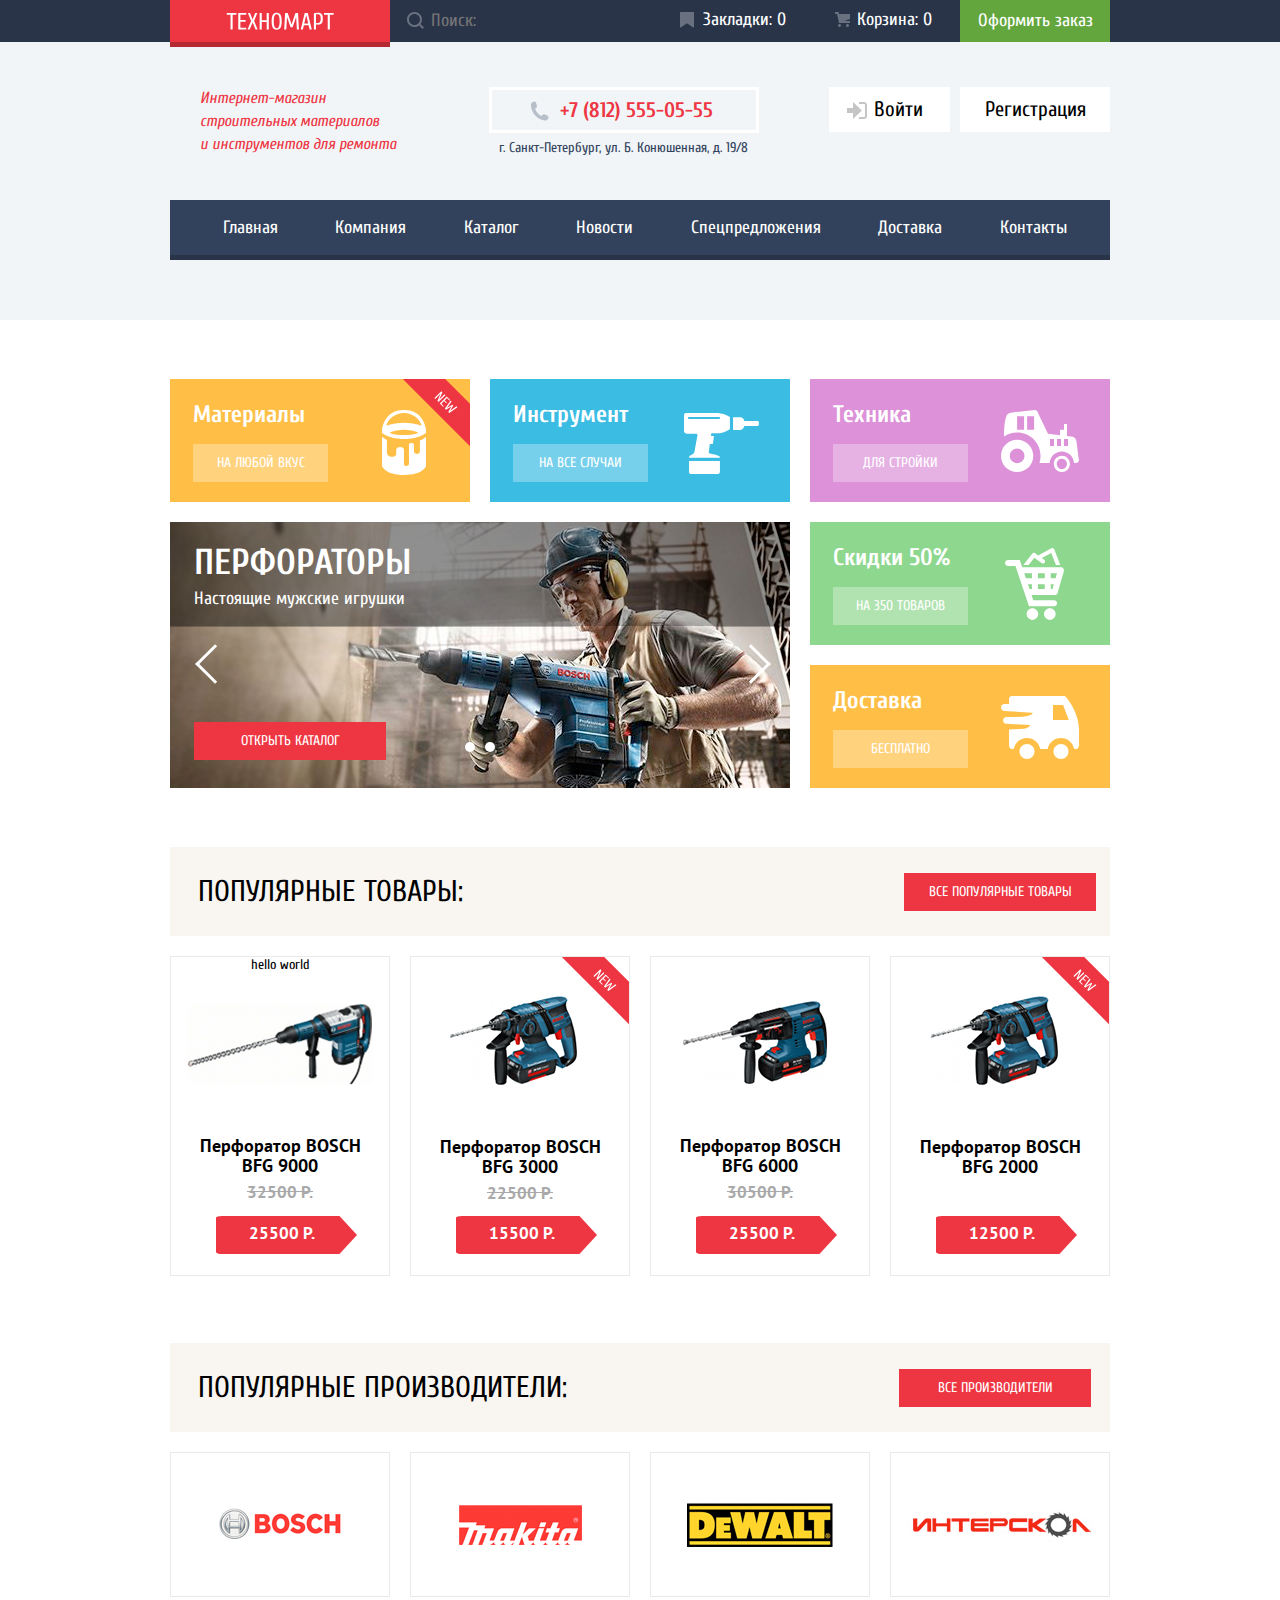
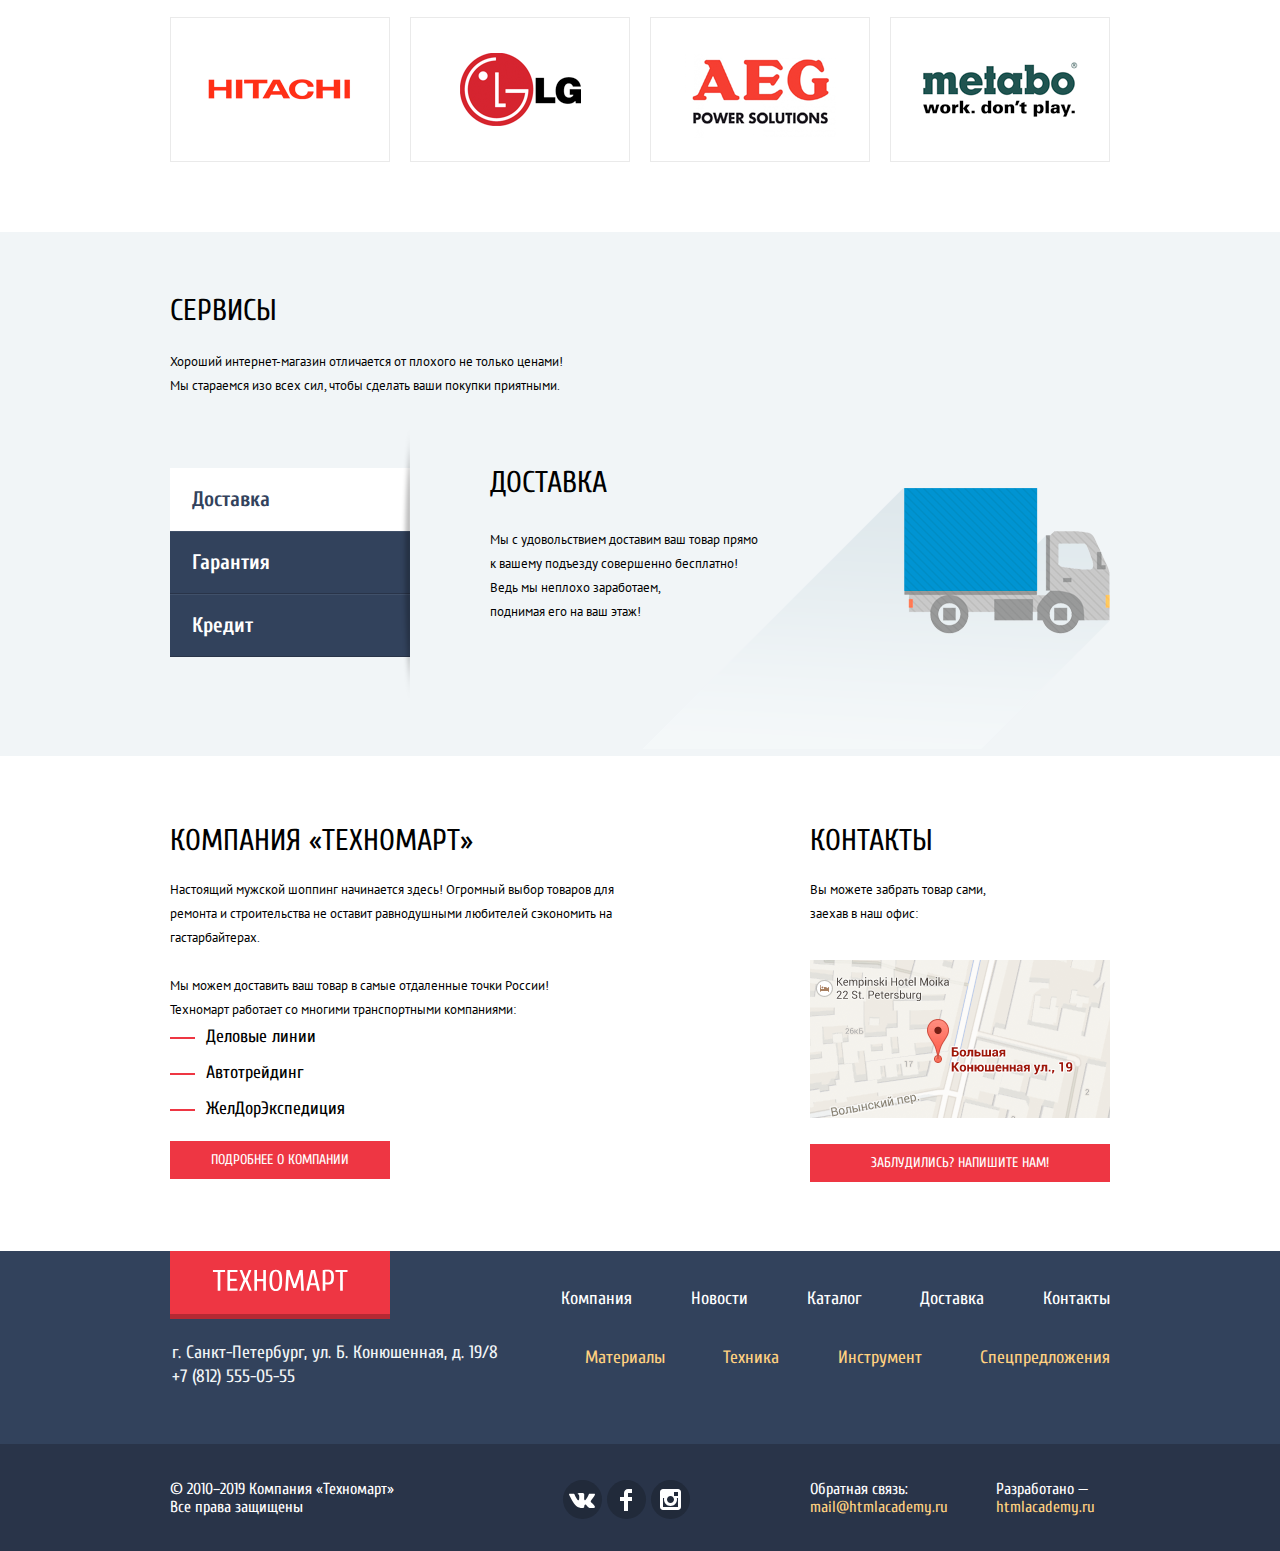
==== commit ab3cd11f: "Add promo slider, rename images" ====
--- a/index.html
+++ b/index.html
@@ -118,12 +118,33 @@
         <h3 class="heading-3">Техника</h3>
         <a class="transparent-button button-text" href="#">Для стройки</a>
       </div>
-      <div class="perforators">
-        <div class="perforators-shadow">
-          <h2 class="heading-1">Перфораторы</h2>
-          <p class="paragraph-2">Настоящие мужские игрушки</p>
-        </div>
-        <a class="button button-text" href="catalog.html">Открыть каталог</a>
+      <div class="promo-slider">
+        <input type="radio" name="toggle" id="promo-1" checked>
+        <input type="radio" name="toggle" id="promo-2">
+        <div class="slides-container">
+          <div class="promo-slide perforators">
+            <div class="slide-shadow">
+              <h2 class="heading-1">Перфораторы</h2>
+              <p class="paragraph-2">Настоящие мужские игрушки</p>
+            </div>
+            <a class="button button-text" href="catalog.html">Открыть каталог</a>
+          </div>
+          <div class="promo-slide drills">
+            <div class="slide-shadow">
+              <h2 class="heading-1">Дрели</h2>
+              <p class="paragraph-2">Соседям на радость!</p>
+            </div>
+            <a class="button button-text" href="catalog.html">Открыть каталог</a>
+          </div>
+        </div>
+        <div class="horizontally-centered slides-radio">
+          <label for="promo-1"></label>
+          <label for="promo-2"></label>
+        </div>
+        <div class="horizontally-centered slides-arrows">
+          <label for="promo-1"></label>
+          <label for="promo-2"></label>
+        </div>
       </div>
       <div class="promo-item discounts">
         <h3 class="heading-3">Скидки 50%</h3>
@@ -222,7 +243,7 @@
               <p class="paragraph-1">
                 Если купленный у нас товар поломается или заискрит,<br>
                 а также в случае пожара, спровоцированного его<br>
-                возгоранием,  вы всегда можете быть уверены в нашей<br>
+                возгоранием, вы всегда можете быть уверены в нашей<br>
                 гарантии. Мы обменяем сгоревший товар на новый.<br>
                 Дом уж восстановите как-нибудь сами.
               </p>
--- a/assets/css/style.css
+++ b/assets/css/style.css
@@ -310,47 +310,134 @@
 }
 
 .materials {
-  background: var(--warning) no-repeat url("../images/main-icons/icon-1.svg") bottom 46% right 17%;
+  background: var(--warning) no-repeat url("../images/promo/icon-1.svg") bottom 46% right 17%;
 }
 
 .instruments {
-  background: var(--special-blue) no-repeat url("../images/main-icons/icon-2.svg") bottom 45% right 14%;
+  background: var(--special-blue) no-repeat url("../images/promo/icon-2.svg") bottom 45% right 14%;
 }
 
 .technics {
-  background: var(--special-lilac) no-repeat url("../images/main-icons/icon-3.svg") bottom 49% right 14%;
+  background: var(--special-lilac) no-repeat url("../images/promo/icon-3.svg") bottom 49% right 14%;
 }
 
 .discounts {
-  background: var(--special-greenlight) no-repeat url("../images/main-icons/icon-4.svg") bottom 50% right 19%;
+  background: var(--special-greenlight) no-repeat url("../images/promo/icon-4.svg") bottom 50% right 19%;
 }
 
 .delivery {
-  background: var(--warning) no-repeat url("../images/main-icons/icon-5.svg") bottom 48% right 14%;
-}
-
-/* Перфораторы, дрели */
-.perforators {
-  background: url("../images/popular-items/man-bosch.png");
+  background: var(--warning) no-repeat url("../images/promo/icon-5.svg") bottom 48% right 14%;
+}
+
+/* Слайдер (перфораторы, дрели) */
+.promo-slider {
   grid-column: span 2;
   grid-row: span 2;
-}
-
-.perforators-shadow {
+  overflow: hidden;
+  position: relative;
+}
+
+.promo-slider input[type="radio"] {
+  display: none;
+}
+
+.slides-container {
+  display: flex;
+  transition: transform 0.8s ease;
+  width: 200%;
+}
+
+.promo-slide {
+  width: 620px;
+}
+
+.perforators {
+  background: url("../images/promo/perforators.png");
+}
+
+.drills {
+  background: url("../images/promo/drills.png");
+}
+
+.slide-shadow {
   background: rgba(0, 0, 0, 0.25);
   padding: 15px 0;
 }
 
-.perforators h2 {
+.promo-slide h2 {
   margin: 8px 0 6px 24px;
 }
 
-.perforators p {
+.promo-slide p {
   margin-left: 24px;
 }
 
-.perforators a {
-  margin: 96px 0 0 24px;
+.promo-slide a {
+  margin: 96px 0 28px 24px;
+}
+
+#promo-1:checked ~ .slides-container {
+  transform: translate(0);
+}
+
+#promo-2:checked ~ .slides-container {
+  transform: translate(-620px);
+}
+
+.horizontally-centered {
+  left: 50%;
+  position: absolute;
+  transform: translate(-50%);
+}
+
+.slides-radio {
+  bottom: 36px;
+  display: flex;
+  gap: 10px;
+}
+
+.slides-radio label {
+  background: #fff;
+  border-radius: 50%;
+  cursor: pointer;
+  display: block;
+  height: 10px;
+  width: 10px;
+}
+
+#promo-1:checked ~ .slides-radio label:first-child::before,
+#promo-2:checked ~ .slides-radio label:nth-child(2)::before {
+  background: var(--basic-red);
+  border-radius: 50%;
+  display: block;
+  content: "";
+  height: 6px;
+  margin: 2px auto;
+  width: 6px;
+}
+
+.slides-arrows {
+  top: 48%;
+  display: flex;
+  justify-content: space-between;
+  width: 570px;
+}
+
+.slides-arrows label {
+  border: 3px #fff;
+  border-style: none none solid solid;
+  display: block;
+  height: 28px;
+  transform: rotate(45deg);
+  width: 28px;
+}
+
+.slides-arrows label:first-child {
+  margin-left: 6px;
+}
+
+.slides-arrows label:last-child {
+  transform: rotate(-135deg);
 }
 
 .button {
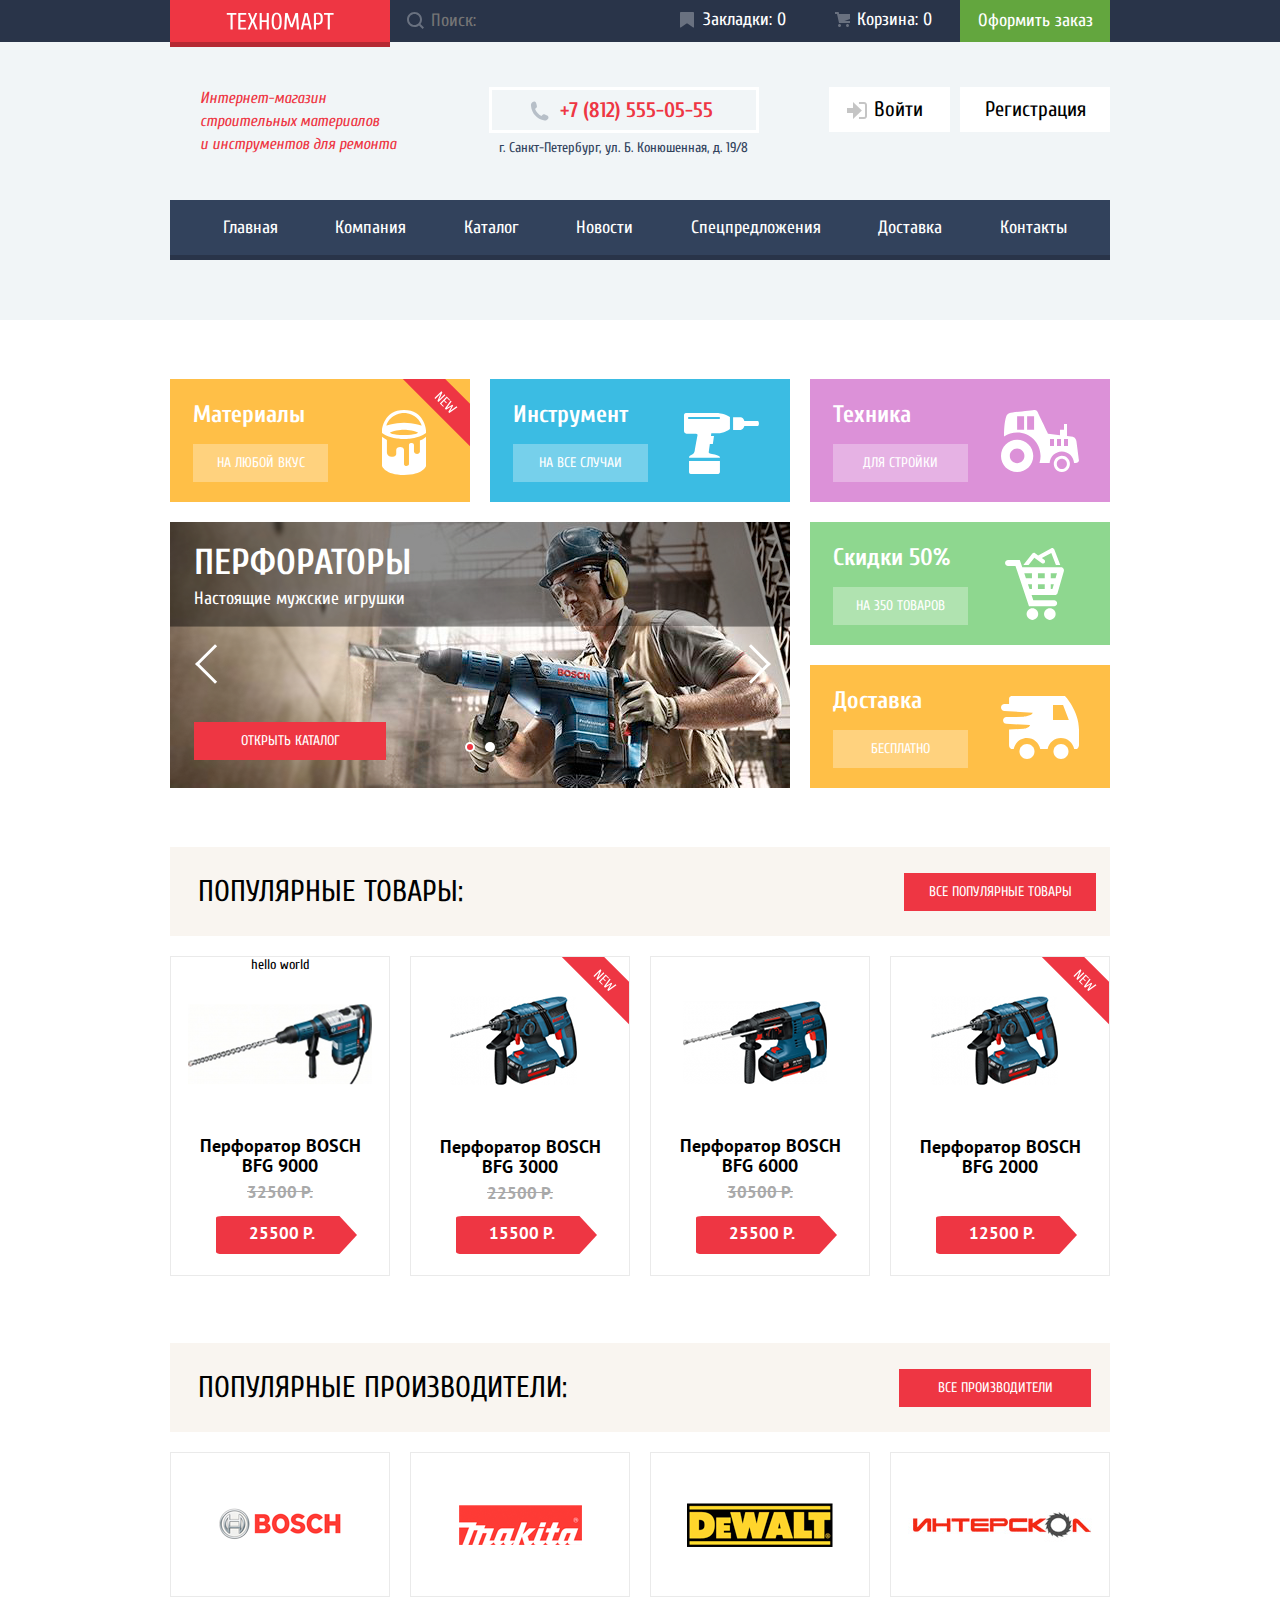
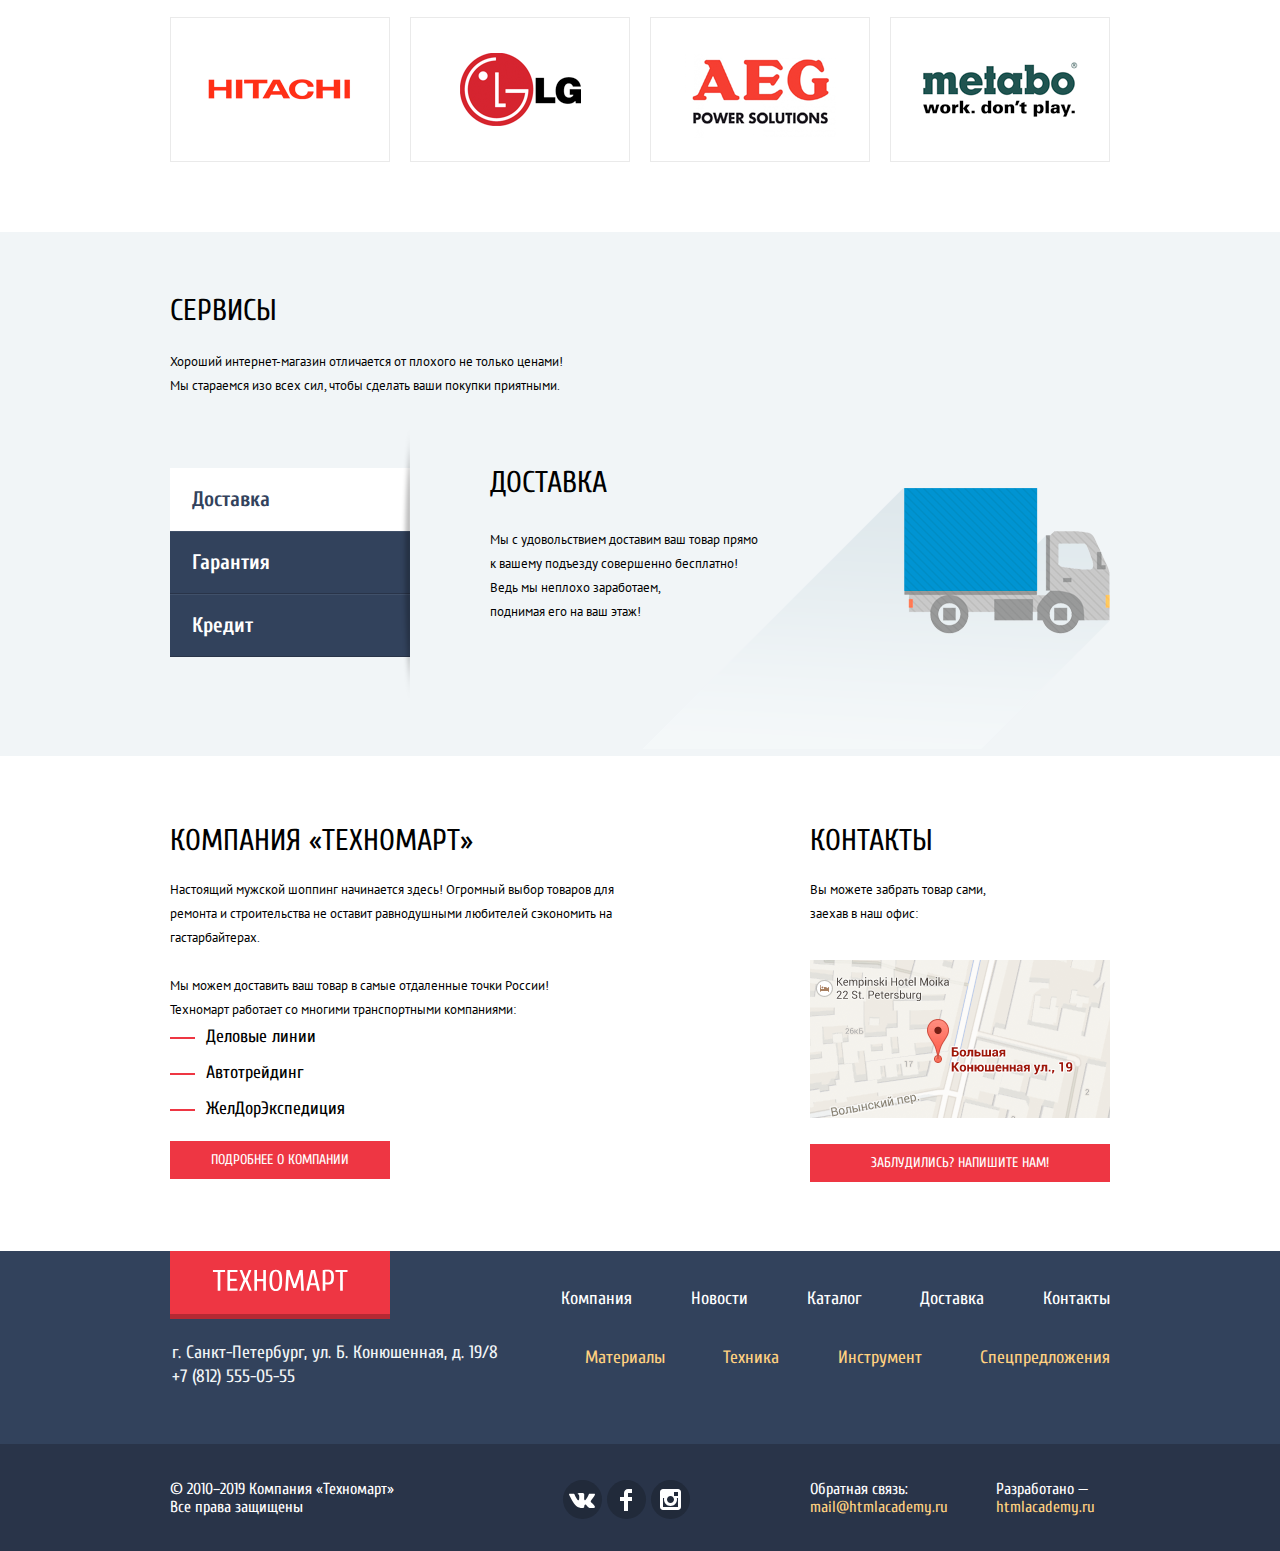
==== commit 304eaea4: "Fix radio names" ====
--- a/index.html
+++ b/index.html
@@ -119,8 +119,8 @@
         <a class="transparent-button button-text" href="#">Для стройки</a>
       </div>
       <div class="promo-slider">
-        <input type="radio" name="toggle" id="promo-1" checked>
-        <input type="radio" name="toggle" id="promo-2">
+        <input type="radio" name="promo" id="promo-1" checked>
+        <input type="radio" name="promo" id="promo-2">
         <div class="slides-container">
           <div class="promo-slide perforators">
             <div class="slide-shadow">
@@ -221,9 +221,9 @@
           Мы стараемся изо всех сил, чтобы сделать ваши покупки приятными.
         </p>
         <div class="container services-slider">
-          <input type="radio" name="toggle" id="services-1" checked>
-          <input type="radio" name="toggle" id="services-2">
-          <input type="radio" name="toggle" id="services-3">
+          <input type="radio" name="service" id="services-1" checked>
+          <input type="radio" name="service" id="services-2">
+          <input type="radio" name="service" id="services-3">
           <div class="services-controls heading-4">
             <label for="services-1">Доставка</label>
             <label for="services-2">Гарантия</label>
--- a/assets/css/style.css
+++ b/assets/css/style.css
@@ -426,6 +426,7 @@
 .slides-arrows label {
   border: 3px #fff;
   border-style: none none solid solid;
+  cursor: pointer;
   display: block;
   height: 28px;
   transform: rotate(45deg);
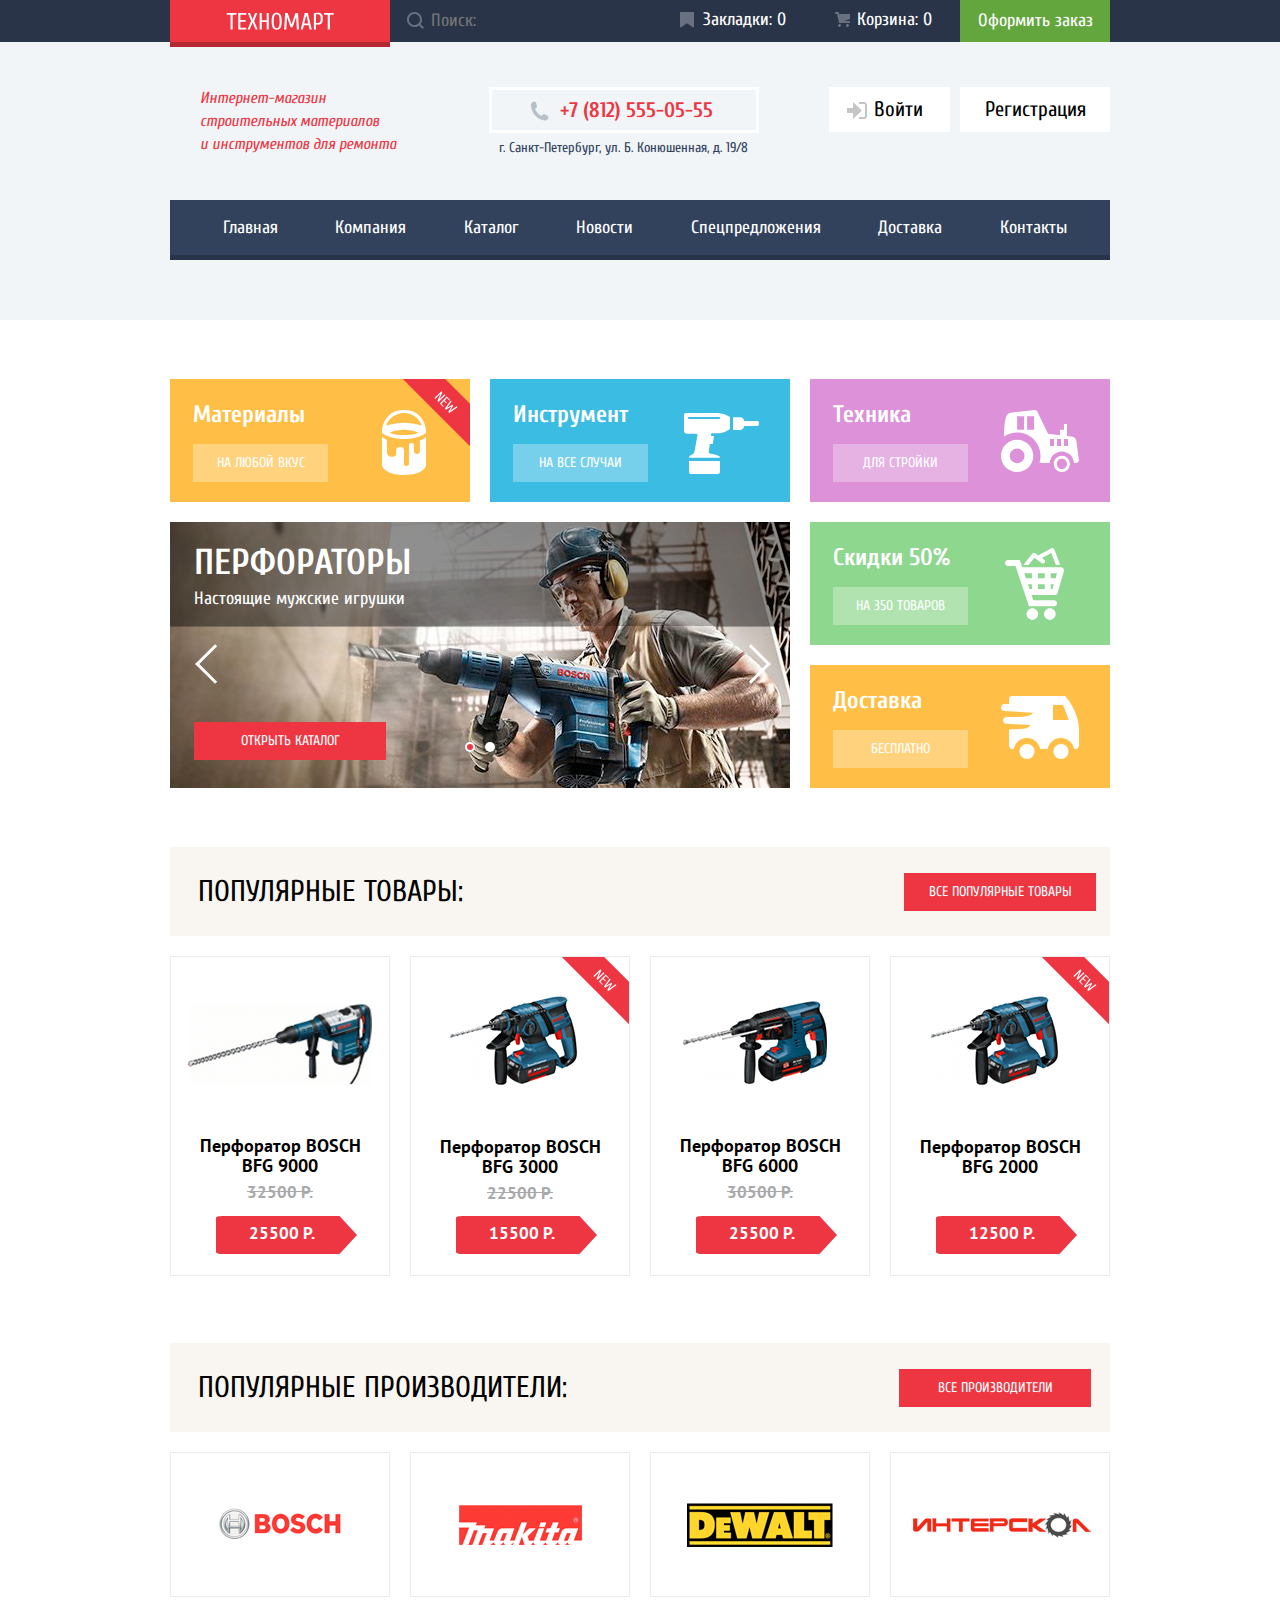
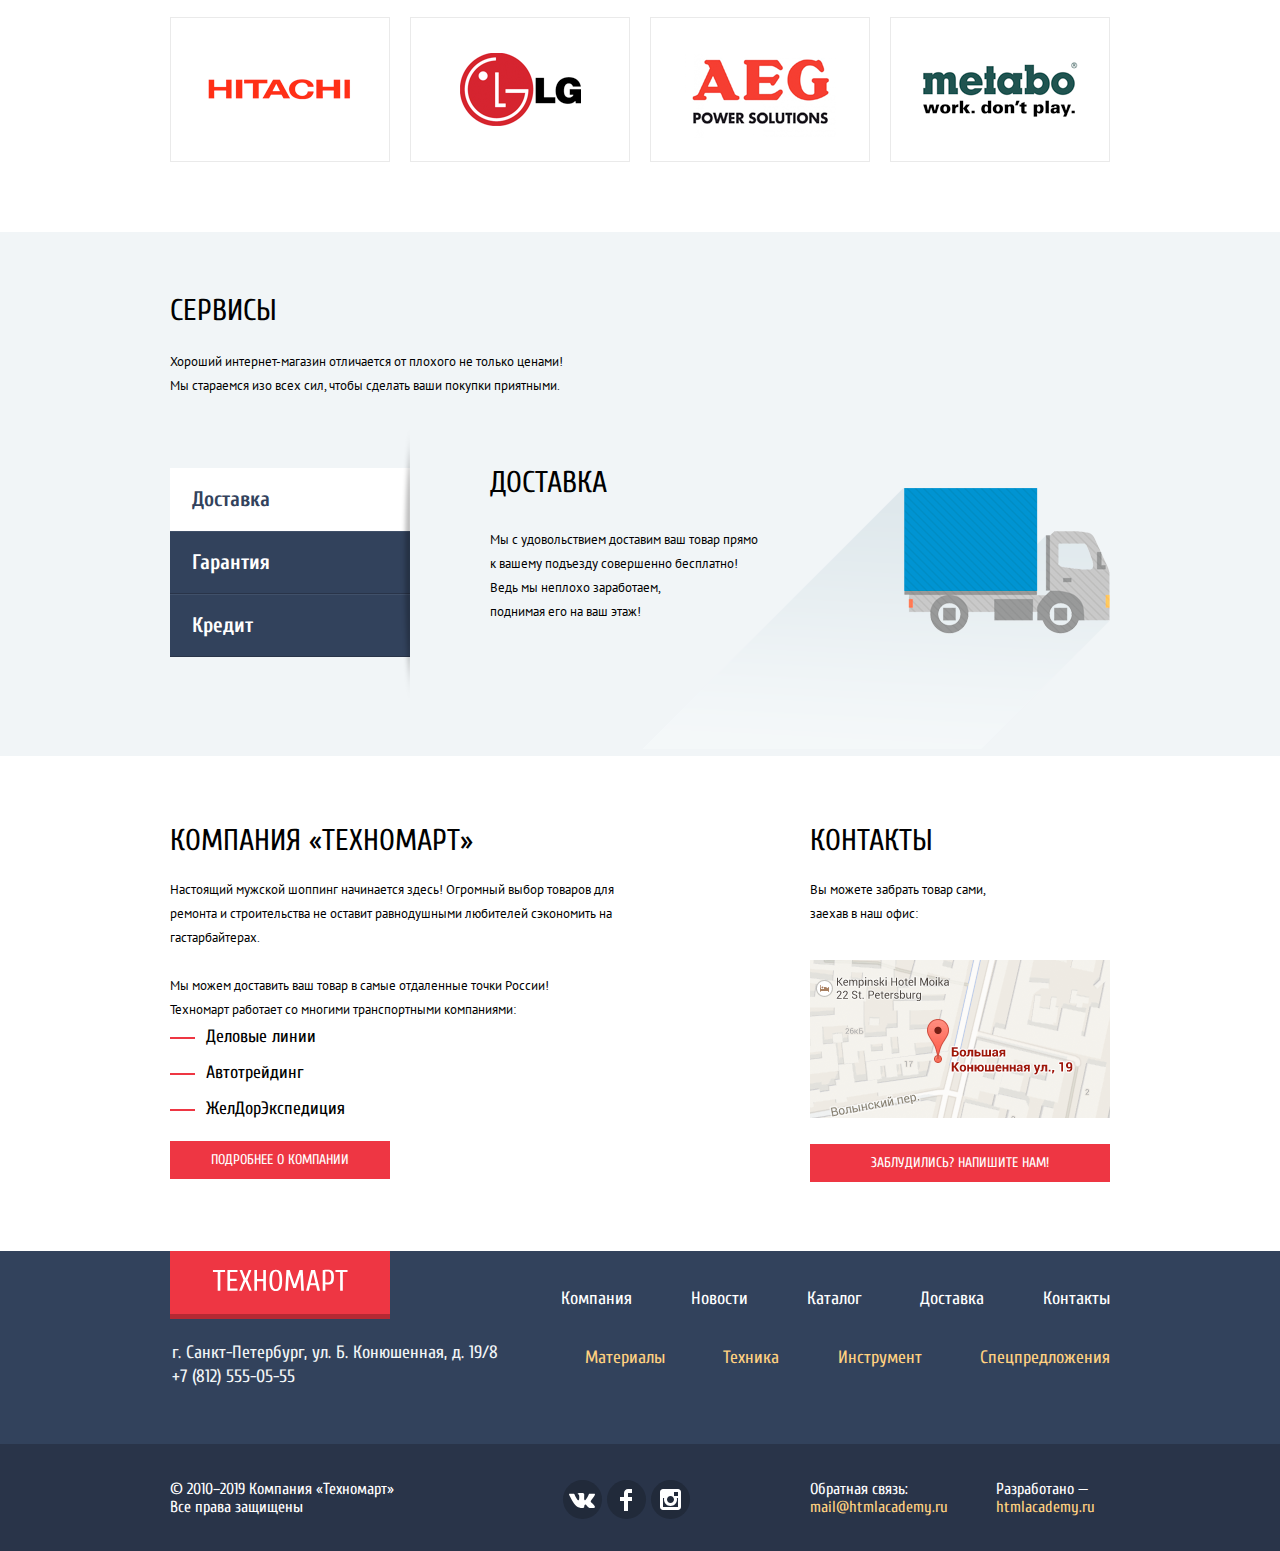
==== commit 4088137a: "Add item card buttons" ====
--- a/index.html
+++ b/index.html
@@ -169,7 +169,8 @@
           <p class="old-price">32500 р.</p>
           <div class="price">25500 р.</div>
           <div class="image-overlay">
-            hello world
+            <a class="buy-button button-text" href="#">Купить</a>
+            <a class="bookmark-button button-text" href="#">В закладки</a>
           </div>
         </li>
         <li class="new">
@@ -179,6 +180,10 @@
           <h3 class="paragraph-bold">Перфоратор BOSCH BFG 3000</h3>
           <p class="old-price">22500 р.</p>
           <div class="price">15500 р.</div>
+          <div class="image-overlay">
+            <a class="buy-button button-text" href="#">Купить</a>
+            <a class="bookmark-button button-text" href="#">В закладки</a>
+          </div>
         </li>
         <li>
           <div class="item-image">
@@ -187,6 +192,10 @@
           <h3 class="paragraph-bold">Перфоратор BOSCH BFG 6000</h3>
           <p class="old-price">30500 р.</p>
           <div class="price">25500 р.</div>
+          <div class="image-overlay">
+            <a class="buy-button button-text" href="#">Купить</a>
+            <a class="bookmark-button button-text" href="#">В закладки</a>
+          </div>
         </li>
         <li class="new">
           <div class="item-image">
@@ -194,6 +203,10 @@
           </div>
           <h3 class="paragraph-bold">Перфоратор BOSCH BFG 2000</h3>
           <div class="price">12500 р.</div>
+          <div class="image-overlay">
+            <a class="buy-button button-text" href="#">Купить</a>
+            <a class="bookmark-button button-text" href="#">В закладки</a>
+          </div>
         </li>
       </ul>
     </section>
--- a/assets/css/general.css
+++ b/assets/css/general.css
@@ -104,6 +104,7 @@
 .button-text {
   font-size: 14px;
   line-height: 18px;
+  text-transform: uppercase;
 }
 
 .caption {
--- a/assets/css/style.css
+++ b/assets/css/style.css
@@ -288,7 +288,6 @@
   display: block;
   padding: 10px 0;
   text-align: center;
-  text-transform: uppercase;
   width: 135px;
 }
 
@@ -446,7 +445,6 @@
   display: block;
   padding: 10px 0;
   text-align: center;
-  text-transform: uppercase;
   width: 192px;
 }
 
@@ -556,8 +554,69 @@
 }
 
 .image-overlay {
-  position: absolute;
-  top: 0;
+  background: #fff;
+  padding: 30px;
+  opacity: 0;
+  position: absolute;
+  top: 8px;
+  transition: opacity 0.5s ease;
+}
+
+.popular-items li:hover .image-overlay {
+  opacity: 1;
+}
+
+.buy-button,
+.bookmark-button {
+  border-radius: 2px;
+  display: block;
+  padding: 10px 0;
+  width: 135px;
+}
+
+.buy-button {
+  background: var(--basic-green);
+  box-shadow: inset 0 -3px #367315;
+  color: #fff;
+  padding-left: 14px;
+  position: relative;
+}
+
+.buy-button:hover {
+  background: var(--success);
+}
+
+.buy-button:active {
+  background: #518534;
+}
+
+.buy-button::before {
+  background: url("../images/icons/cart.svg");
+  content: "";
+  height: 15px;
+  left: 23%;
+  opacity: 0.3;
+  position: absolute;
+  top: 25%;
+  width: 15px;
+}
+
+.bookmark-button {
+  background: #fff;
+  box-shadow: inset 3px 3px var(--basic-green),
+              inset -3px -3px var(--basic-green);
+  color: var(--another-blue-2);
+  margin-top: 10px;
+}
+
+.bookmark-button:hover,
+.bookmark-button:active {
+  box-shadow: inset 3px 3px var(--another-blue-2),
+              inset -3px -3px var(--another-blue-2);
+}
+
+.bookmark-button:active {
+  opacity: 0.5;
 }
 
 /* Производители */
@@ -687,7 +746,6 @@
   margin-top: 26px;
   padding: 10px 0;
   text-align: center;
-  text-transform: uppercase;
   width: 195px;
 }
 
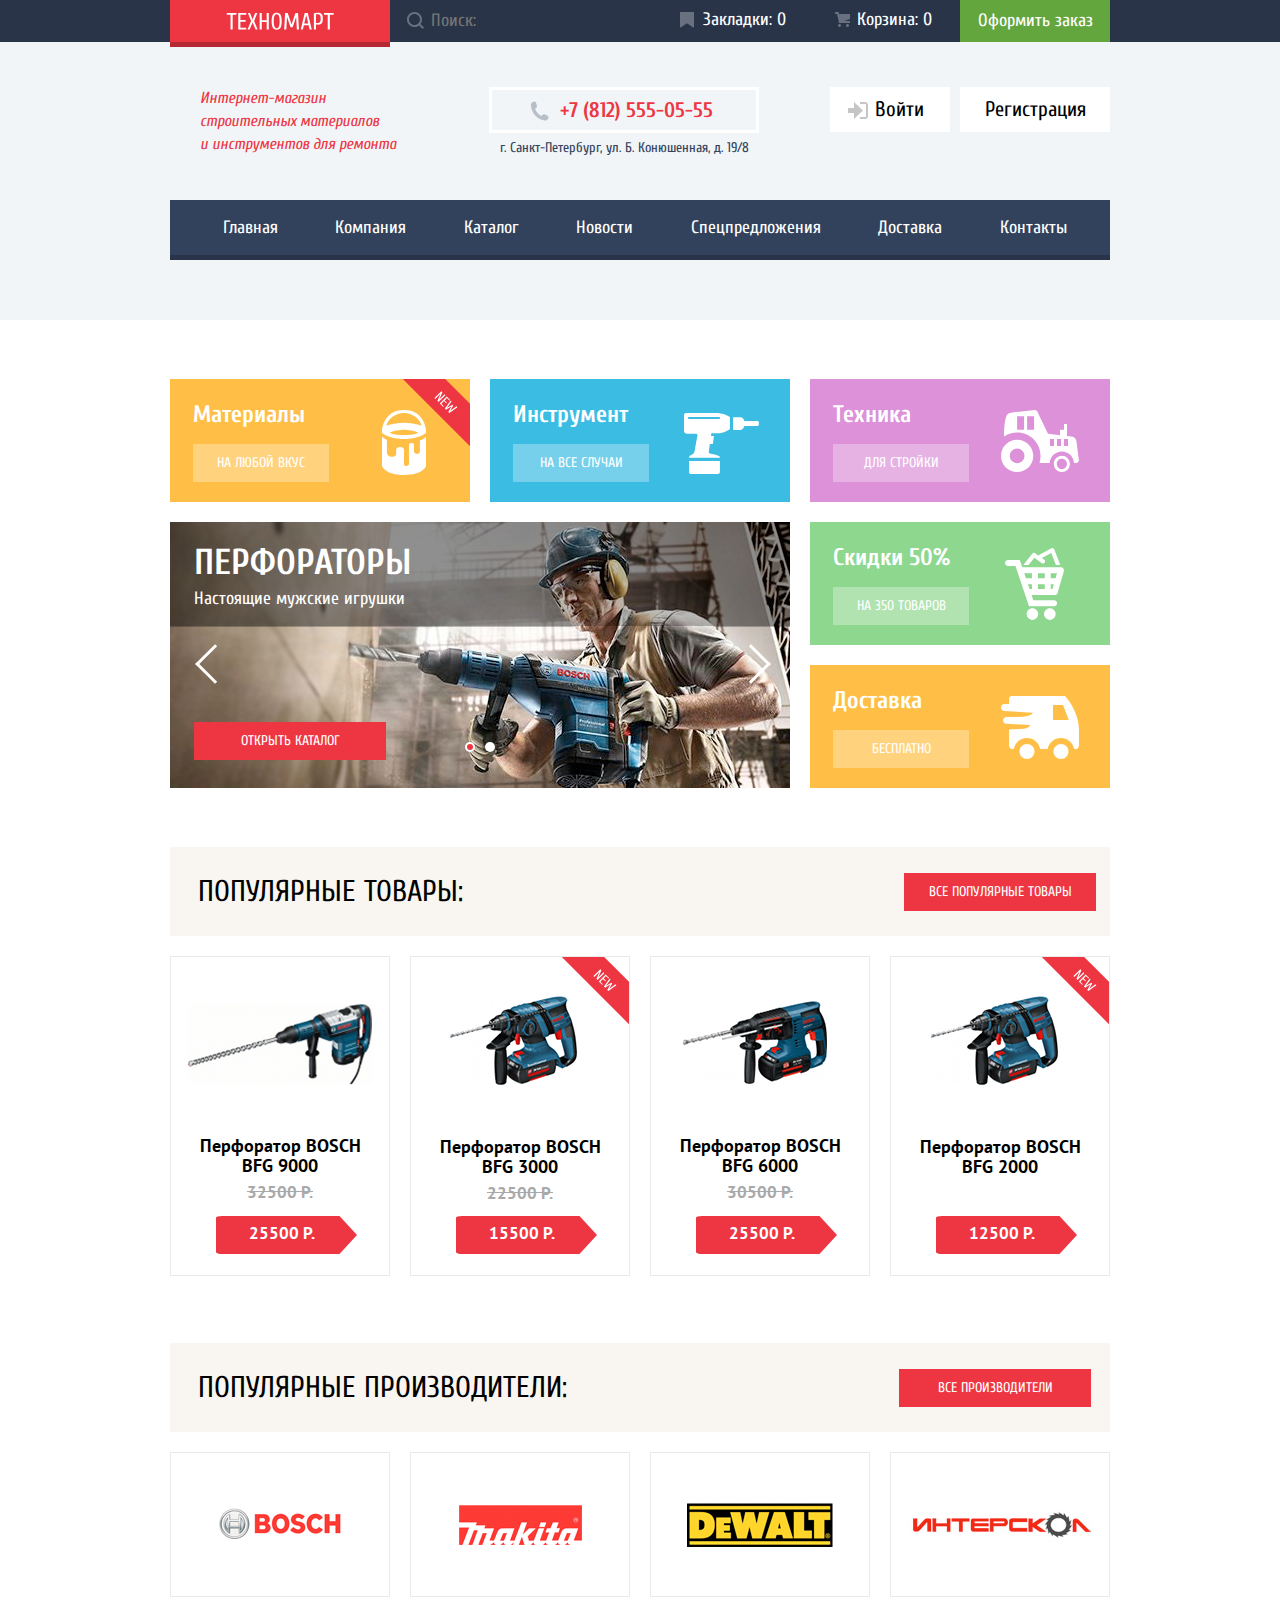
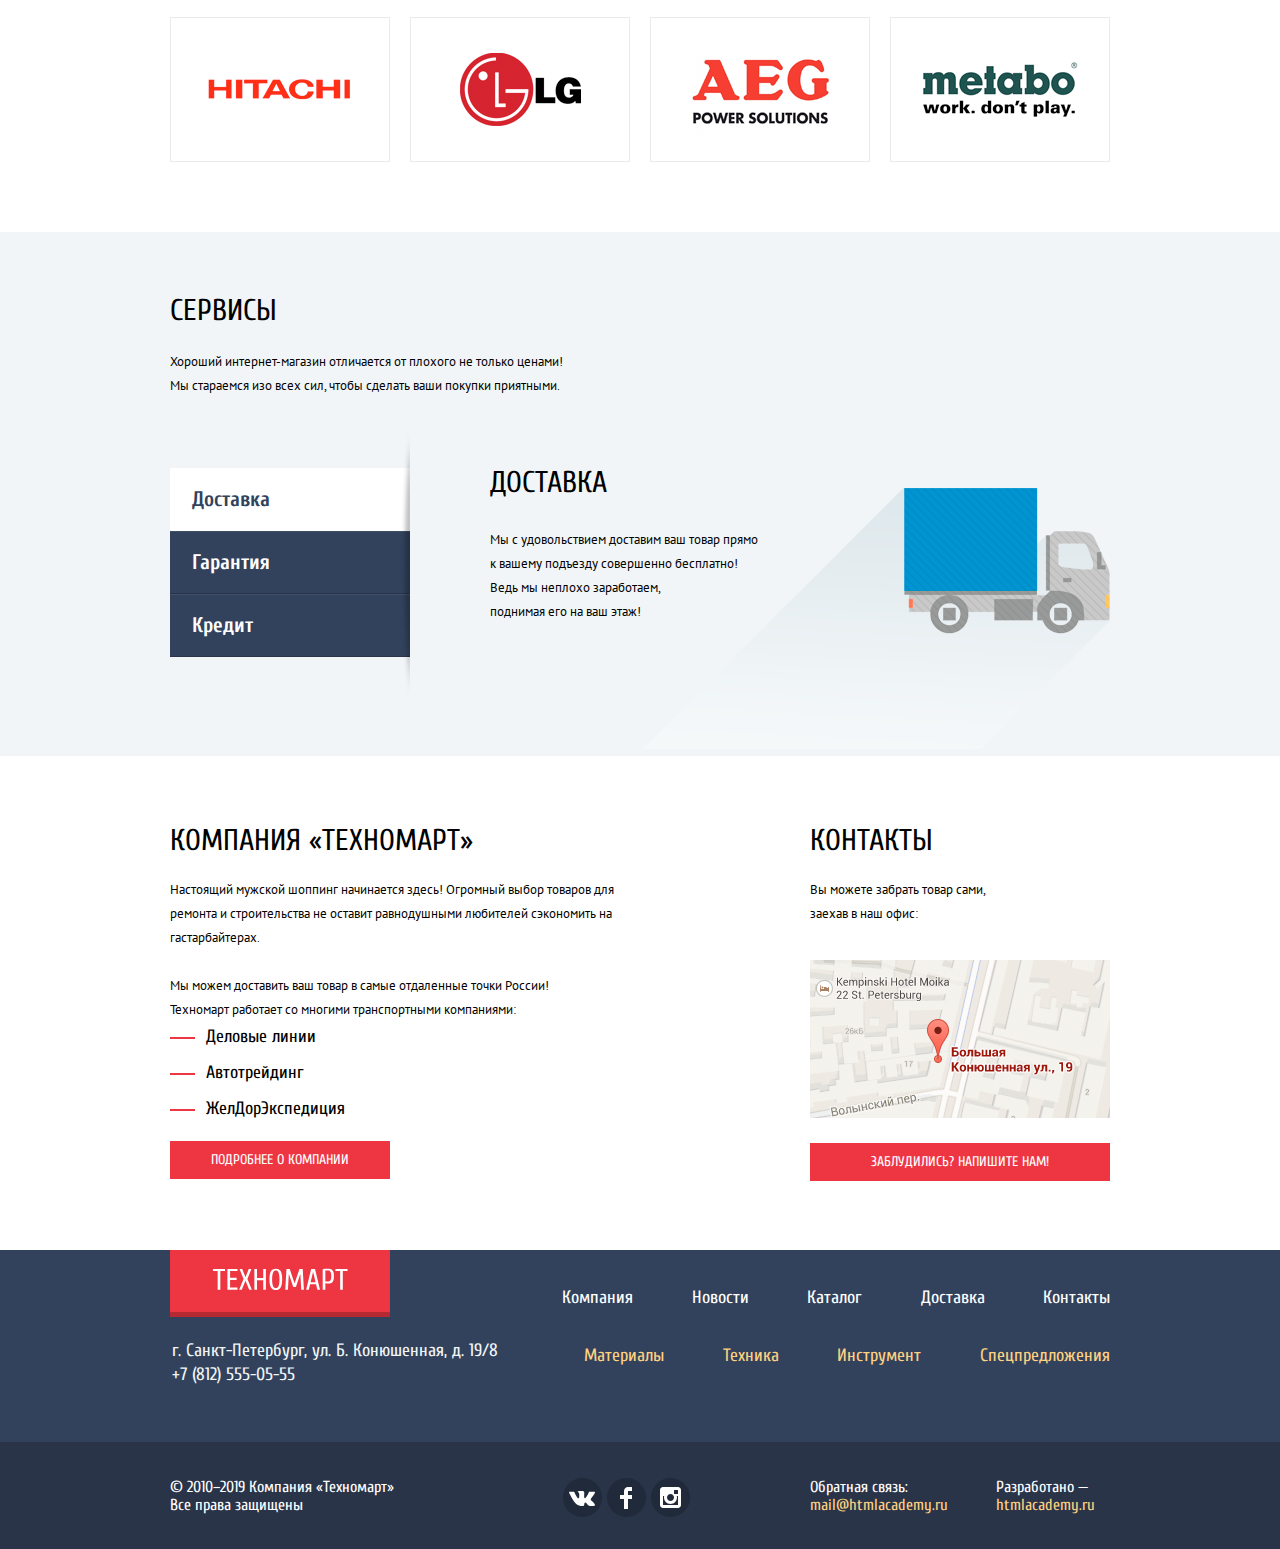
==== commit de9db814: "Try to adapt interface for 768 to 944px width" ====
--- a/index.html
+++ b/index.html
@@ -15,6 +15,7 @@
   <link rel="stylesheet" href="assets/css/normalize.css">
   <link rel="stylesheet" href="assets/css/general.css">
   <link rel="stylesheet" href="assets/css/style.css">
+  <link rel="stylesheet" href="assets/css/queries.css">
   <title>Главная страница</title>
 </head>
 
--- a/assets/css/general.css
+++ b/assets/css/general.css
@@ -4,7 +4,7 @@
   border: 0;
   box-sizing: border-box;
   font-family: "Cuprum", sans-serif;
-  font-size: 14px;
+  font-size: 16px;
   margin: 0;
   padding: 0;
 }
@@ -43,75 +43,69 @@
 /* Тексты */
 
 .heading-1 {
-  font-size: 36px;
+  font-size: 2.25rem;
   font-weight: bold;
-  line-height: 36px;
   text-transform: uppercase;
 }
 
 .heading-2 {
-  font-size: 30px;
+  font-size: 1.875rem;
   font-weight: 400;
-  line-height: 30px;
   text-transform: uppercase;
 }
 
 .heading-3 {
-  font-size: 24px;
+  font-size: 1.5rem;
   font-weight: bold;
   line-height: 30px;
 }
 
 .heading-4 {
-  font-size: 21px;
+  font-size: 1.3125rem;
   font-weight: bold;
   line-height: 30px;
 }
 
 .heading-5 {
-  font-size: 13px;
+  font-size: 0.8125rem;
   font-family: "PT Sans", sans-serif;
   line-height: 18px;
 }
 
 .heading-6 {
-  font-size: 15px;
+  font-size: 0.9375rem;
   font-family: "PT Sans", sans-serif;
 }
 
 .paragraph-1 {
-  font-size: 13px;
+  font-size: 0.8125rem;
   font-family: "PT Sans", sans-serif;
   line-height: 24px;
 }
 
 .paragraph-2 {
-  font-size: 18px;
+  font-size: 1.125rem;
   line-height: 24px;
 }
 
 .paragraph-3 {
-  font-size: 16px;
+  font-size: 1rem;
   line-height: 18px;
 }
 
 .paragraph-bold {
-  font-size: 18px;
+  font-size: 1.125rem;
   font-family: "PT Sans", sans-serif;
   line-height: 20px;
 }
 
 .button-text {
-  font-size: 14px;
+  font-size: 0.875rem;
   line-height: 18px;
   text-transform: uppercase;
 }
 
 .caption {
-  font-size: 14px;
+  font-size: 0.875rem;
   line-height: 24px;
 }
-
-.margin-auto {
-  margin: auto;
-}
--- a/assets/css/style.css
+++ b/assets/css/style.css
@@ -1,7 +1,3 @@
-body {
-  min-width: 1200px;
-}
-
 li {
   list-style: none;
 }
@@ -9,7 +5,7 @@
 .container {
   display: flex;
   margin: auto;
-  width: 940px;
+  width: 58.75rem;
 }
 
 .new {
@@ -43,7 +39,7 @@
 .logo {
   background: var(--basic-red);
   box-shadow: 0 5px #b52933;
-  width: 220px;
+  width: 13.75rem;
 }
 
 .menu .logo:active {
@@ -104,7 +100,7 @@
 
 .menu-list li {
   position: relative;
-  width: 150px;
+  width: 9.375rem;
 }
 
 .menu-list li:first-child svg {
@@ -166,7 +162,7 @@
 /* Описание */
 .description {
   color: var(--basic-red);
-  font-size: 16px;
+  font-size: 1rem;
   font-style: italic;
   line-height: 23px;
   margin-left: 30px;
@@ -175,7 +171,7 @@
 
 /* Контакты (телефон и адрес) */
 .contacts {
-  width: 270px;
+  width: 16.875rem;
 }
 
 .phone {
@@ -205,22 +201,21 @@
   display: flex;
   justify-content: space-between;
   text-align: center;
-  width: 281px;
+  width: 17.5rem;
 }
 
 .login,
 .register {
   background: #fff;
   color: #000;
-  font-size: 21px;
-  line-height: 21px;
+  font-size: 1.3125rem;
   padding: 12px 0;
 }
 
 .login {
   padding-left: 18px;
   position: relative;
-  width: 121px;
+  width: 7.5rem;
 }
 
 .login svg {
@@ -230,7 +225,7 @@
 }
 
 .register {
-  width: 150px;
+  width: 9.375rem;
 }
 
 .login:hover,
@@ -251,12 +246,12 @@
 .navigation {
   background: var(--another-blue-2);
   box-shadow: var(--shadow-down) var(--another-blue);
-  padding-left: 25px;
+  padding-left: 1.5625rem;
 }
 
 .navigation a {
   display: block;
-  padding: 16px 30px 20px 27.5px;
+  padding: 1rem 1.875rem 1.25rem 1.72rem;
 }
 
 .navigation a:hover {
@@ -288,7 +283,7 @@
   display: block;
   padding: 10px 0;
   text-align: center;
-  width: 135px;
+  width: 8.5rem;
 }
 
 .transparent-button:hover {
@@ -347,7 +342,7 @@
 }
 
 .promo-slide {
-  width: 620px;
+  width: 38.75rem;
 }
 
 .perforators {
@@ -380,7 +375,7 @@
 }
 
 #promo-2:checked ~ .slides-container {
-  transform: translate(-620px);
+  transform: translate(-38.75rem);
 }
 
 .horizontally-centered {
@@ -419,7 +414,7 @@
   top: 48%;
   display: flex;
   justify-content: space-between;
-  width: 570px;
+  width: 35.625rem;
 }
 
 .slides-arrows label {
@@ -445,7 +440,7 @@
   display: block;
   padding: 10px 0;
   text-align: center;
-  width: 192px;
+  width: 12rem;
 }
 
 .button:hover {
@@ -513,7 +508,7 @@
 /* Цены */
 .old-price,
 .price {
-  font-size: 17px;
+  font-size: 1.0625rem;
   font-family: "PT Sans", sans-serif;
   font-weight: bold;
   line-height: 18px;
@@ -534,7 +529,7 @@
   margin: auto 8px 21px 0;
   padding: 8px 0 12px 12px;
   position: relative;
-  width: 120px;
+  width: 7.5rem;
 }
 
 .price::before {
@@ -571,7 +566,7 @@
   border-radius: 2px;
   display: block;
   padding: 10px 0;
-  width: 135px;
+  width: 8.5rem;
 }
 
 .buy-button {
@@ -682,7 +677,7 @@
 
 .services-controls {
   position: relative;
-  width: 240px;
+  width: 15rem;
 }
 
 .services-controls::before {
@@ -700,7 +695,7 @@
   box-shadow: inset 0 1px #405069, inset 0 -1px var(--another-blue);
   color: #fff;
   cursor: pointer;
-  font-size: 21px;
+  font-size: 1.3125rem;
   display: block;
   padding: 16px 22px 17px;
 }
@@ -724,7 +719,7 @@
 }
 
 .services-list {
-  width: 620px;
+  width: 38.75rem;
 }
 
 .services-list li {
@@ -746,7 +741,7 @@
   margin-top: 26px;
   padding: 10px 0;
   text-align: center;
-  width: 195px;
+  width: 12.25rem;
 }
 
 .services-list li::before {
@@ -810,11 +805,11 @@
 }
 
 .company .button {
-  width: 220px;
+  width: 13.75rem;
 }
 
 .main-contacts {
-  width: 300px;
+  width: 18.75rem;
 }
 
 .main-contacts img {
@@ -838,14 +833,14 @@
 }
 
 .footer-top .logo img {
-  margin: 20px auto 25px;
+  margin: 1.25rem auto 1.5rem;
   transform: scale(1.26);
 }
 
 .footer-nav {
   display: flex;
   justify-content: space-between;
-  width: 549px;
+  width: 34.25rem;
 }
 
 .footer-nav li {
@@ -878,7 +873,7 @@
   display: flex;
   justify-content: space-between;
   margin-top: 5px;
-  width: 525px;
+  width: 32.875rem;
 }
 
 .footer-nav-bottom li a,
@@ -924,7 +919,7 @@
   color: #fff;
   display: flex;
   justify-content: space-between;
-  width: 300px;
+  width: 18.75rem;
 }
 
 .feedback p:last-child {
--- a/assets/css/queries.css
+++ b/assets/css/queries.css
@@ -0,0 +1,29 @@
+/* <= 944px (59 * 16) */
+@media (max-width: 59em) {
+  html {
+    font-size: 80%;
+  }
+
+  .popular-items,
+  .manufacturers {
+    grid-template-columns: repeat(2, 1fr);
+  }
+
+  .logo img {
+    transform: scale(0.75);
+  }
+
+  .footer-top .logo img {
+    transform: scale(1);
+  }
+}
+
+/* <= 768px (48 * 16) */
+@media (max-width: 48em) {
+
+}
+
+/* <= 544px */
+@media (max-width: 34em) {
+
+}
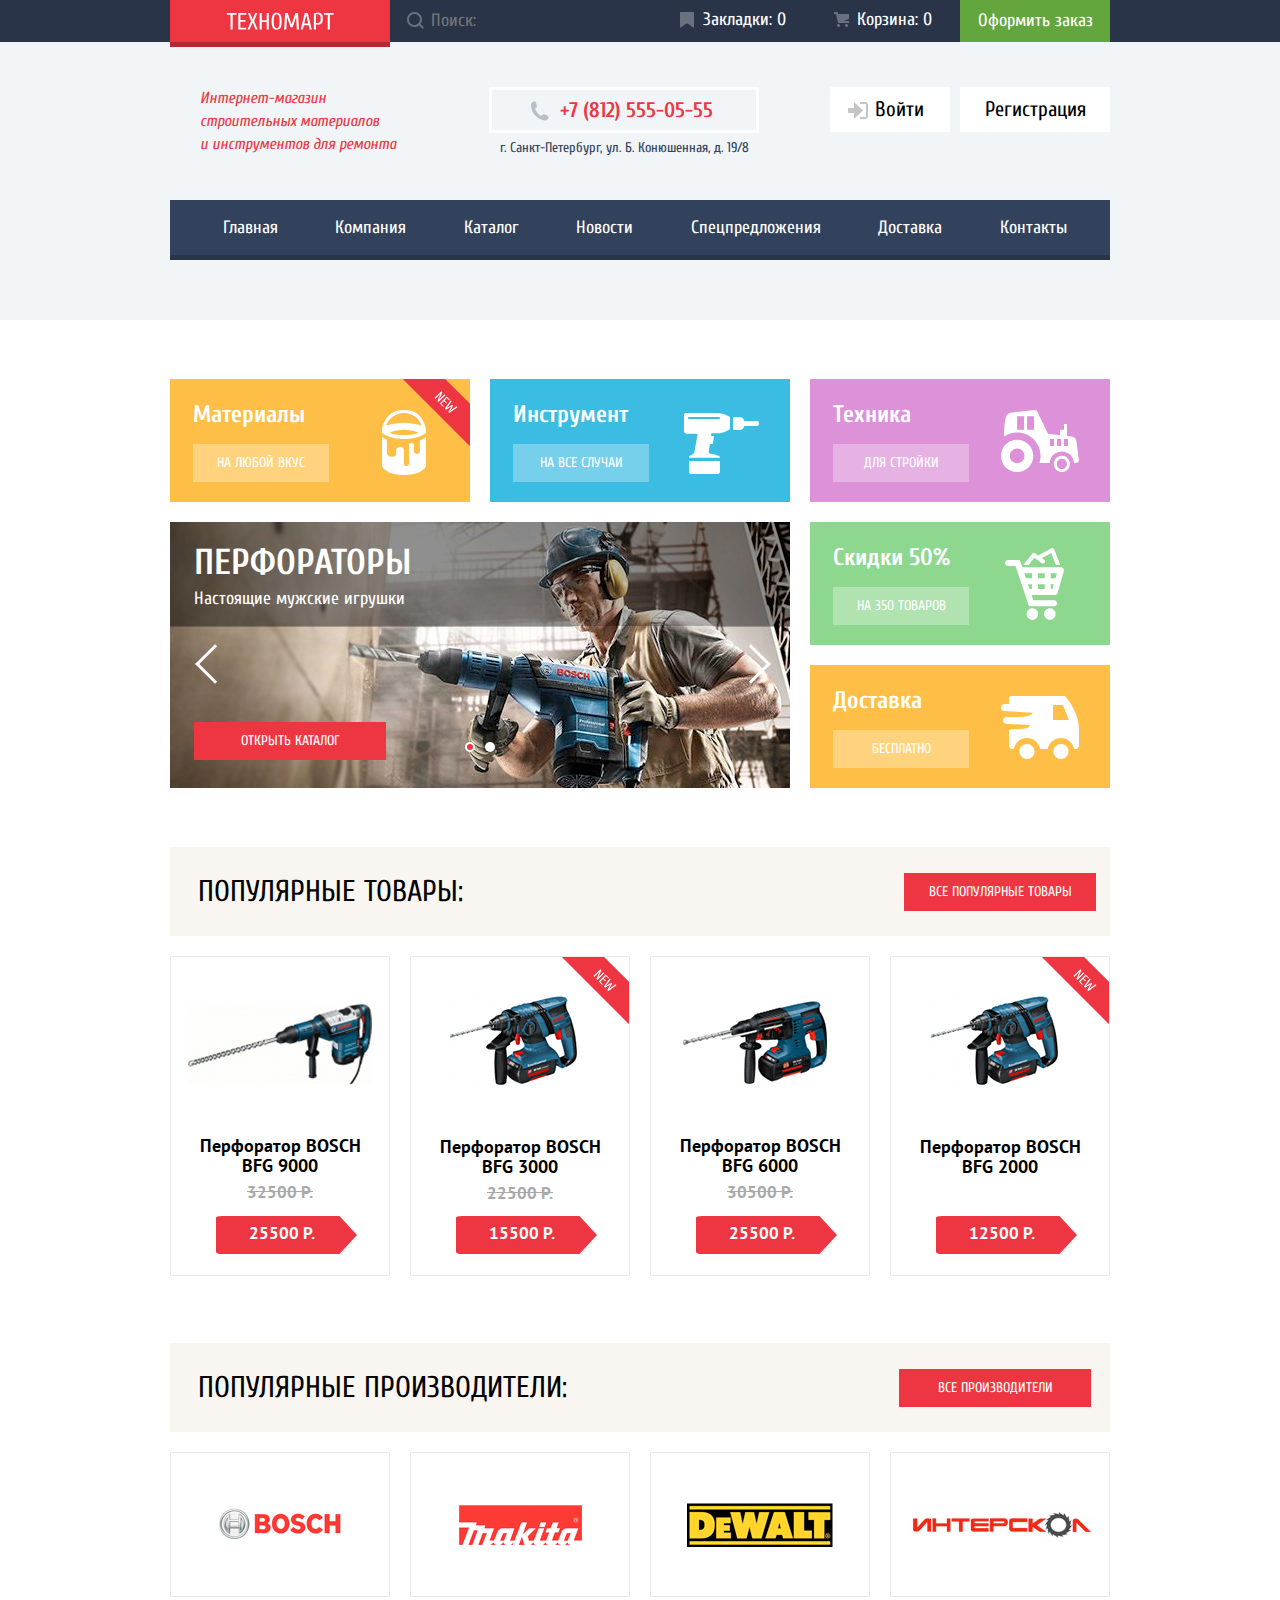
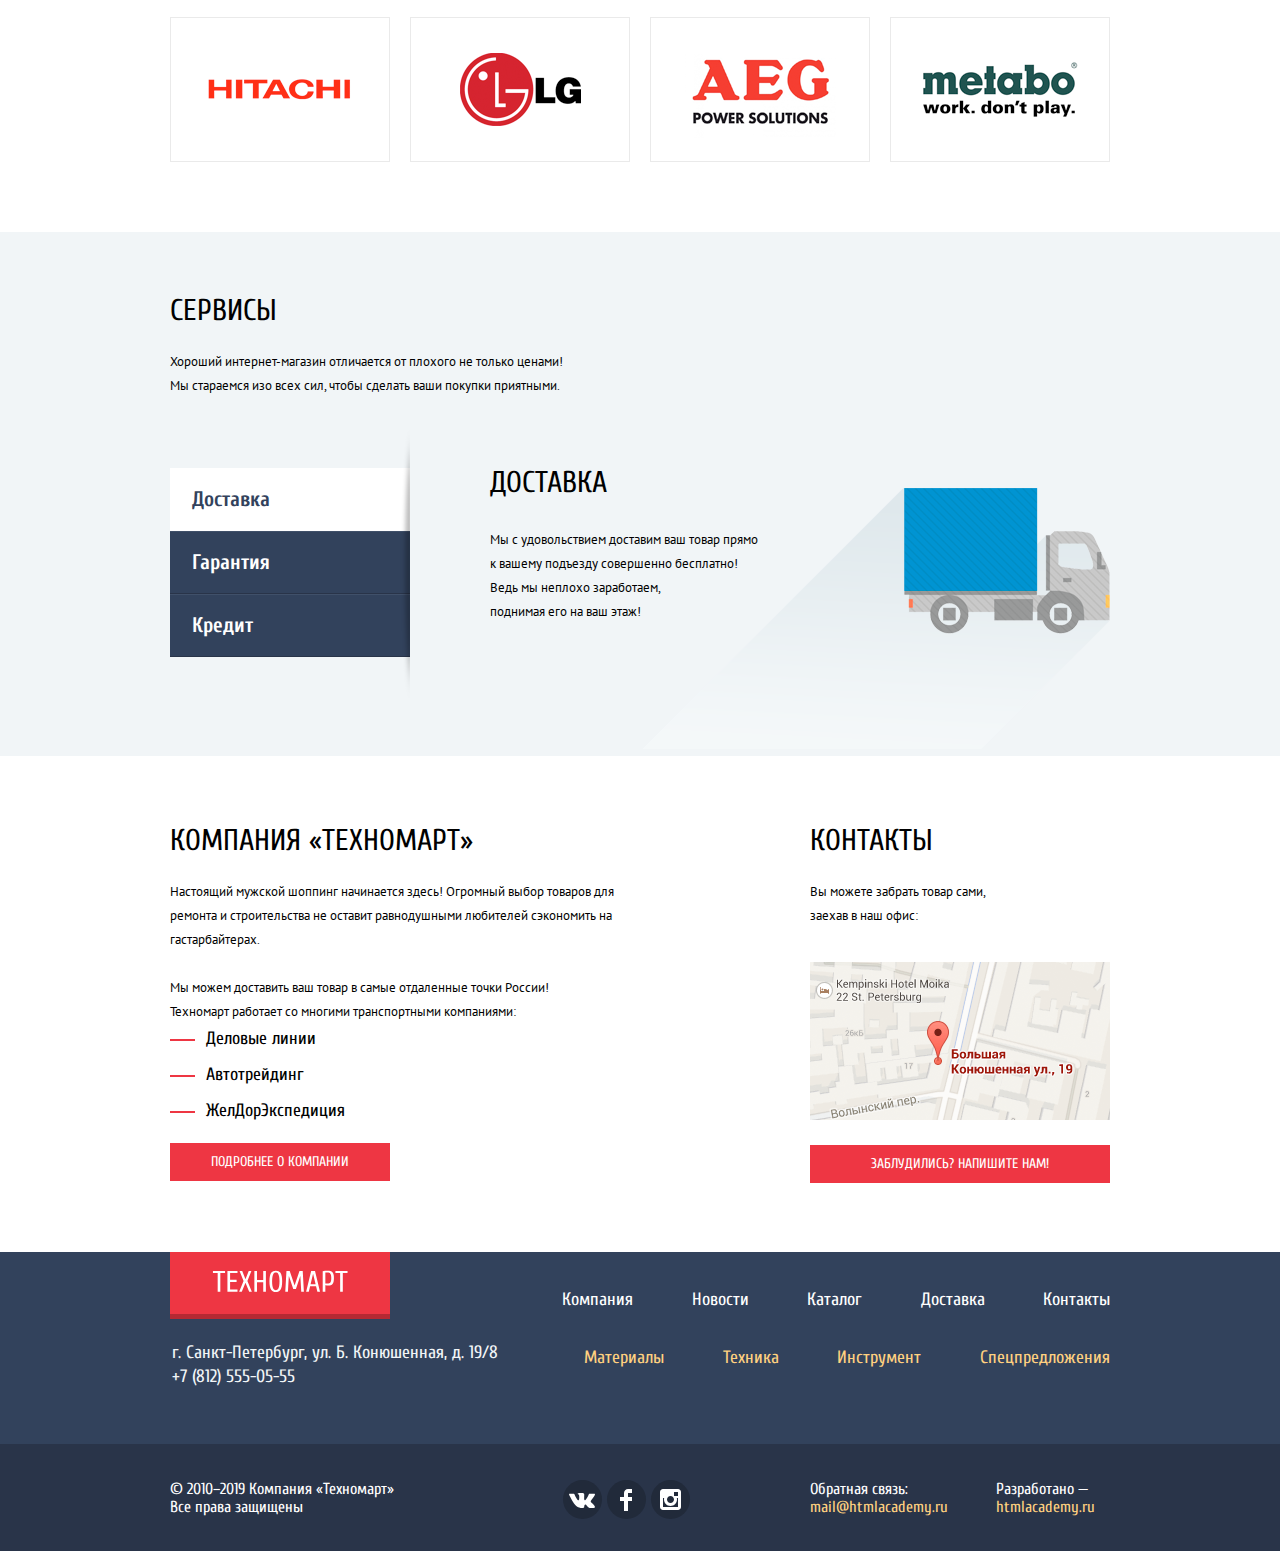
==== commit 59aebbc4: "Add more bad design" ====
--- a/index.html
+++ b/index.html
@@ -99,6 +99,7 @@
         <li><a class="paragraph-2" href="#">Компания</a></li>
         <li><a class="paragraph-2" href="catalog.html">Каталог</a></li>
         <li><a class="paragraph-2" href="#">Новости</a></li>
+        <li class="nav-break"></li>
         <li><a class="paragraph-2" href="#">Спецпредложения</a></li>
         <li><a class="paragraph-2" href="#">Доставка</a></li>
         <li><a class="paragraph-2" href="#">Контакты</a></li>
@@ -278,11 +279,12 @@
       <div class="company">
         <h2 class="heading-2">Компания «Техномарт»</h2>
         <p class="paragraph-1">
-          Настоящий мужской шоппинг начинается здесь! Огромный выбор товаров для<br>
-          ремонта и строительства не оставит равнодушными любителей сэкономить на<br>
-          гастарбайтерах.<br>
-          <br>
-          Мы можем доставить ваш товар в самые отдаленные точки России!<br>
+          Настоящий мужской шоппинг начинается здесь! Огромный выбор товаров для
+          ремонта и строительства не оставит равнодушными любителей сэкономить на
+          гастарбайтерах.
+        </p>
+        <p class="paragraph-1">
+          Мы можем доставить ваш товар в самые отдаленные точки России!
           Техномарт работает со многими транспортными компаниями:
         </p>
         <ul class="transport-companies">
--- a/assets/css/style.css
+++ b/assets/css/style.css
@@ -61,7 +61,7 @@
   background: transparent;
   color: #fff;
   padding: 9px 22px 9px 41px;
-  width: 270px;
+  width: 16.875rem;
 }
 
 .search-form label {
@@ -106,13 +106,13 @@
 .menu-list li:first-child svg {
   position: absolute;
   top: 12px;
-  left: 20px;
+  left: 1.25rem;
 }
 
 .menu-list li:nth-child(2) svg {
   position: absolute;
   top: 12px;
-  left: 25px;
+  left: 1.5rem;
 }
 
 .menu-list li svg+a {
@@ -220,8 +220,8 @@
 
 .login svg {
   position: absolute;
-  top: 15px;
-  left: 18px;
+  top: 0.9375rem;
+  left: 1.125rem;
 }
 
 .register {
@@ -781,7 +781,19 @@
 
 .company p,
 .main-contacts p {
-  margin-top: 22px;
+  margin-top: 1.5rem;
+}
+
+.company p:nth-child(2) {
+  width: 29rem;
+}
+
+.company p:nth-child(3) {
+  width: 27rem;
+}
+
+.main-contacts > p {
+  width: 12rem;
 }
 
 .transport-companies {
@@ -814,6 +826,7 @@
 
 .main-contacts img {
   margin: 34px 0 22px;
+  max-width: 100%;
 }
 
 .main-contacts .button {
--- a/assets/css/queries.css
+++ b/assets/css/queries.css
@@ -20,10 +20,59 @@
 
 /* <= 768px (48 * 16) */
 @media (max-width: 48em) {
+  html {
+    font-size: 85%;
+  }
 
+  .container {
+    width: 45rem;
+  }
+
+  .menu > .container {
+    justify-content: center;
+    flex-wrap: wrap;
+  }
+
+  .authorization {
+    width: 16rem;
+  }
+
+  .login {
+    width: 7rem;
+  }
+
+  .register {
+    width: 8rem;
+  }
+
+  .navigation {
+    justify-content: center;
+    flex-wrap: wrap;
+    width: 35rem;
+  }
+
+  .nav-break {
+    flex-basis: 100%;
+  }
+
+  .promo {
+    grid-template-columns: repeat(2, 1fr);
+    width: 38.75rem;
+  }
+
+  .services-controls {
+    margin-right: 1rem;
+    width: 10rem;
+  }
+
+  .services-list > li * {
+    position: relative;
+  }
 }
 
-/* <= 544px */
-@media (max-width: 34em) {
-
+/* <= 624px */
+@media (max-width: 39em) {
+  html {
+    font-size: 80%;
+  }
 }
